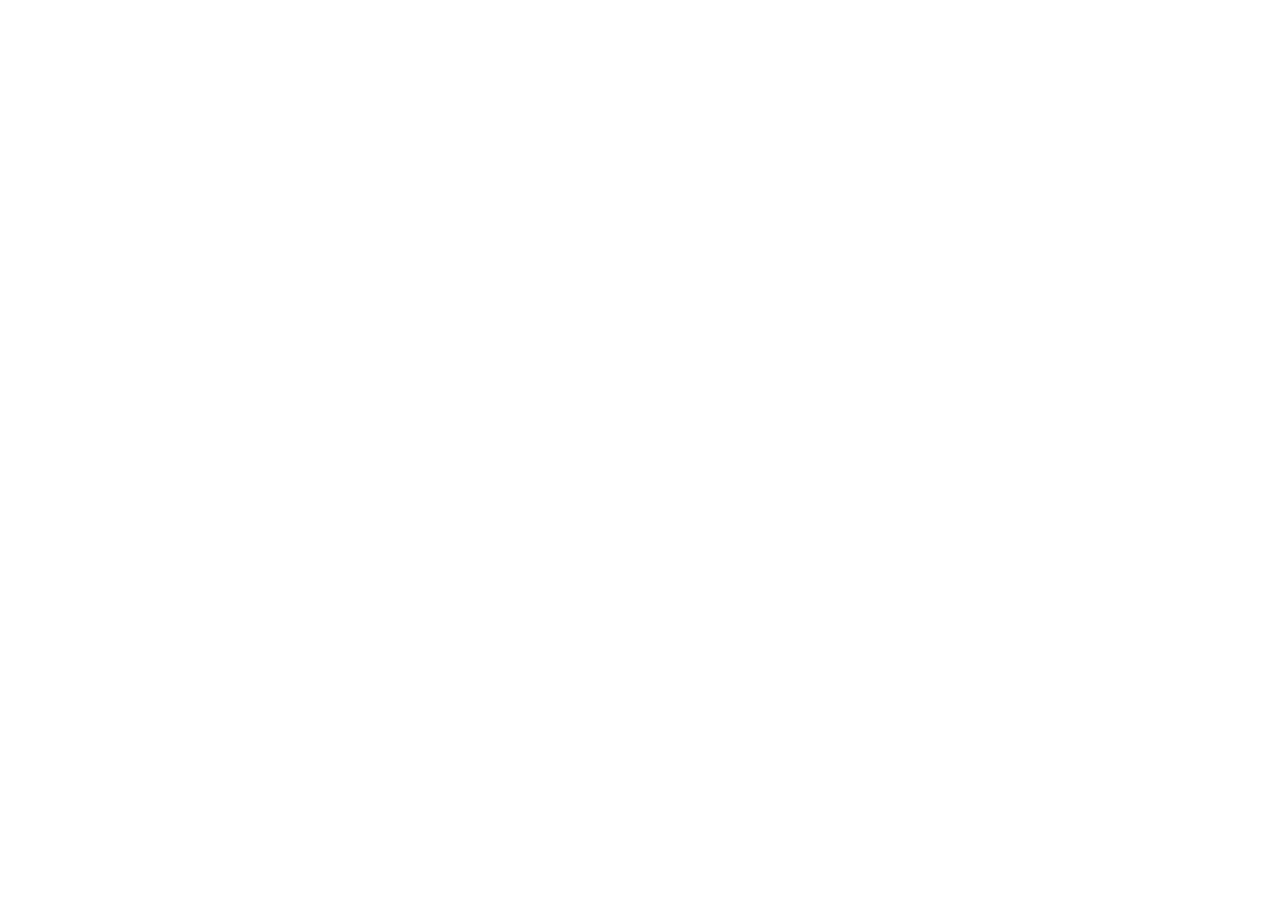
==== index.html @ 17188884 "Add files via upload" ====
<!DOCTYPE html>
<html>
<head>
    <meta charset='utf-8'>
    <meta http-equiv='X-UA-Compatible' content='IE=edge'>
    <title>Page Title</title>
    <meta name='viewport' content='width=device-width, initial-scale=1'>
    <link rel='stylesheet' type='text/css' media='screen' href='main.css'>
    <script src='main.js'></script>
</head>
<body>
    
</body>
</html>
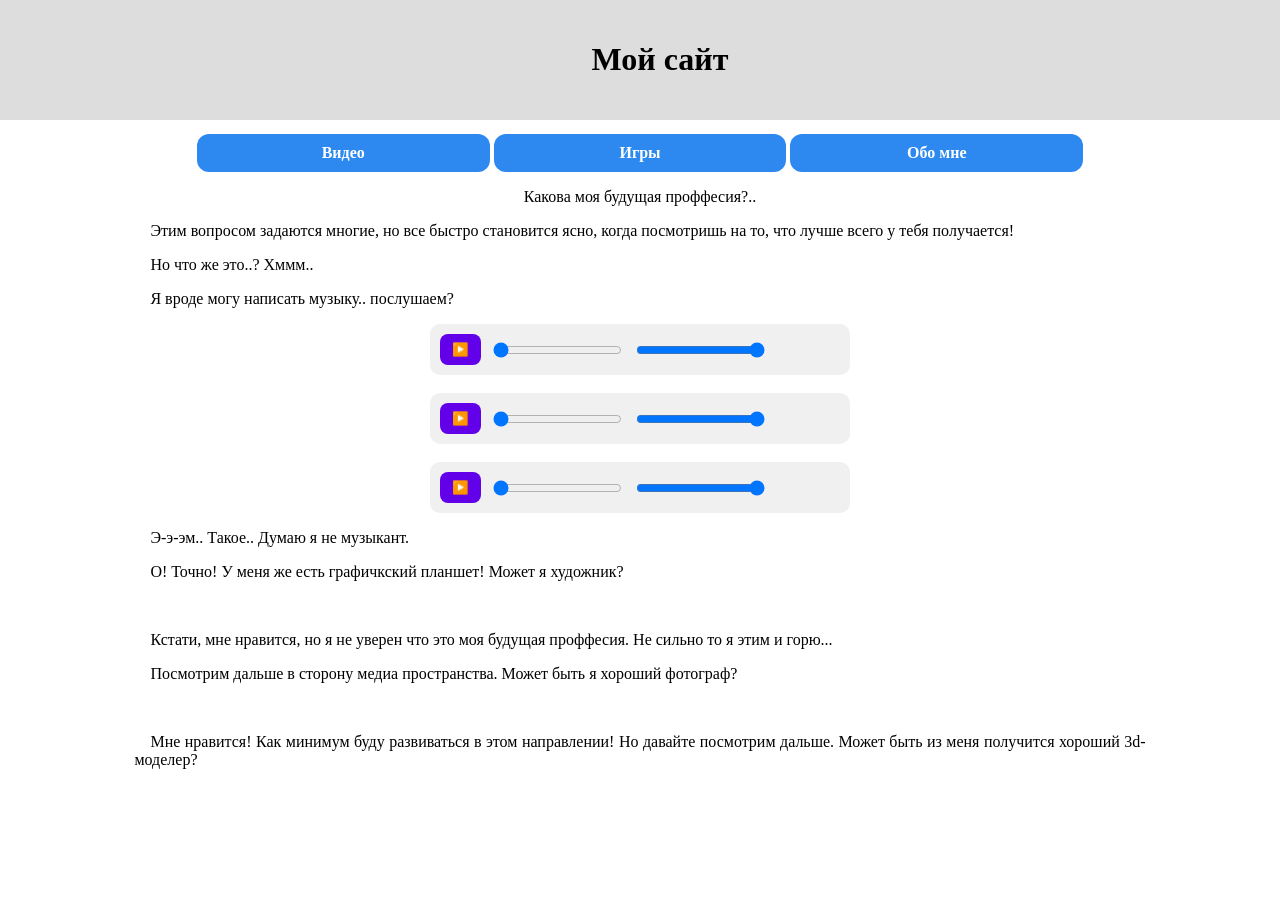
==== commit 7d3348d4: "Add files via upload" ====
--- a/index.html
+++ b/index.html
@@ -3,12 +3,143 @@
 <head>
     <meta charset='utf-8'>
     <meta http-equiv='X-UA-Compatible' content='IE=edge'>
-    <title>Page Title</title>
+    <title>Мой сайт :)</title>
     <meta name='viewport' content='width=device-width, initial-scale=1'>
     <link rel='stylesheet' type='text/css' media='screen' href='main.css'>
-    <script src='main.js'></script>
+    <script type="module" src="https://unpkg.com/@google/model-viewer/dist/model-viewer.min.js"></script>
 </head>
 <body>
+    <center>
+        <header class="header" onclick=main()>
+            <h1>Мой сайт</h1>
+        </header>
+        <br>
+        <br>
+        <br>
+        <br>
+        <br>
+        <br>
+        <br>
+
+        
+            <a href="video.html" class="nav-btn">Видео</a>
+            <a href="games/EvelGame/game.html" class="nav-btn">Игры</a>
+            <a href="about.html" class="nav-btn">Обо мне</a>
+            <div class="di">
+        <p>Какова моя будущая проффесия?..</p>
+        <p class="tj">&emsp;Этим вопросом задаются многие, но все быстро становится ясно, когда посмотришь на то, что лучше всего у тебя получается! </p>
+        <p class="tj">&emsp;Но что же это..? Хммм..</p>
+        <p class="tj">&emsp;Я вроде могу написать музыку.. послушаем?</p>
     
+
+        <div class="audio-player" data-src="mp3/mega.mp3">
+            <button class="playBtn">▶️</button>
+            <input type="range" class="seekBar" min="0" max="100" value="0">
+            <input type="range" class="volumeControl" min="0" max="1" step="0.01" value="1">
+        </div>
+        <br>
+        <div class="audio-player" data-src="mp3/spoonge.mp3">
+            <button class="playBtn">▶️</button>
+            <input type="range" class="seekBar" min="0" max="100" value="0">
+            <input type="range" class="volumeControl" min="0" max="1" step="0.01" value="1">
+        </div>
+        <br>
+        <div class="audio-player" data-src="mp3/king.mp3">
+            <button class="playBtn">▶️</button>
+            <input type="range" class="seekBar" min="0" max="100" value="0">
+            <input type="range" class="volumeControl" min="0" max="1" step="0.01" value="1">
+        </div>
+        <script src="player.js"></script>
+
+        <p class="tj">&emsp;Э-э-эм.. Такое.. Думаю я не музыкант.</p>
+        <p class="tj">&emsp;О! Точно! У меня же есть графичкский планшет! Может я художник?</p>
+
+
+        <!-- Мини-картинки -->
+        
+        <img src="img/fantasy.png" alt="" class="preview" width="40%" style="cursor:pointer;">
+        <img src="img/red.png" alt="" class="preview" width="40%" style="cursor:pointer;">
+        
+
+
+        <!-- Модальное окно -->
+        <div id="modal" style="display:none; position:fixed; top:0; left:0; width:100%; height:100%; 
+            background: rgba(0,0,0,0.8); justify-content:center; align-items:center; position:fixed;">
+            <span id="close" style="position:absolute; top:20px; right:40px; font-size:40px; color:white; cursor:pointer;">&times;</span>
+            <button id="prev" style="position:absolute; left:20px; top:50%; font-size:50px; color:white; background:none; border:none; cursor:pointer;">&#10094;</button>
+            <img id="modalImg" src="" style="max-width:90%; max-height:90%;">
+            <button id="next" style="position:absolute; right:20px; top:50%; font-size:50px; color:white; background:none; border:none; cursor:pointer;">&#10095;</button>
+        </div>
+
+
+        
+        
+
+        <p class="tj">&emsp;Кстати, мне нравится, но я не уверен что это моя будущая проффесия. Не сильно то я этим и горю...</p>
+        <p class="tj">&emsp;Посмотрим дальше в сторону медиа пространства. Может быть я хороший фотограф?</p>
+        
+
+        <img src="img/img1.JPG" alt="" class="preview" width="26.6%" style="cursor:pointer;">
+        <img src="img/img2.JPG" alt="" class="preview" width="26.6%" style="cursor:pointer;">
+        <img src="img/img3.JPG" alt="" class="preview" width="26.6%" style="cursor:pointer;">
+
+
+        <p class="tj">&emsp;Мне нравится! Как минимум буду развиваться в этом направлении! Но давайте посмотрим дальше. Может быть из меня получится хороший 3d-моделер?</p>
+
+
+        
+        <script>
+                    const previews = document.querySelectorAll('.preview');
+                    const modal = document.getElementById('modal');
+                    const modalImg = document.getElementById('modalImg');
+                    const close = document.getElementById('close');
+                    const next = document.getElementById('next');
+                    const prev = document.getElementById('prev');
+
+                    let currentIndex = 0;
+
+                    const updateModal = (index) => {
+                        modalImg.src = previews[index].src;
+                        currentIndex = index;
+                    };
+
+                    // Открытие модального окна
+                    previews.forEach((img, index) => {
+                        img.onclick = () => {
+                            modal.style.display = 'flex';
+                            updateModal(index);
+                        };
+                    });
+
+                    // Закрытие
+                    close.onclick = () => modal.style.display = 'none';
+                    modal.onclick = (e) => { if(e.target === modal) modal.style.display = 'none'; };
+
+                    // Навигация
+                    next.onclick = (e) => {
+                        e.stopPropagation();
+                        let newIndex = (currentIndex + 1) % previews.length;
+                        updateModal(newIndex);
+                    };
+
+                    prev.onclick = (e) => {
+                        e.stopPropagation();
+                        let newIndex = (currentIndex - 1 + previews.length) % previews.length;
+                        updateModal(newIndex);
+                    };
+        </script>
+    </div>
+
+        <model-viewer src="girl.glb" 
+              alt="3D модель девочки" 
+              auto-rotate 
+              camera-controls 
+              background-color="#ffffff"
+              style="width: 600px; height: 600px;">
+        </model-viewer>
+
+
+
+    </center>
 </body>
 </html>
--- a/main.css
+++ b/main.css
@@ -0,0 +1,58 @@
+.header {
+    position: fixed;
+    top: 0;
+    left: 0;
+    width: 100%;
+    background: #ddd;
+    padding: 20px;
+    text-align: center;
+
+}
+
+.nav-btn {
+    width: 20%;
+    display: inline-block;
+    padding: 10px 20px;
+    background: #2d89ef;
+    color: white;
+    text-decoration: none;
+    border-radius: 12px;
+    font-weight: 600;
+    transition: 0.2s;
+}
+
+.nav-btn:hover {
+    background: #1c65b8;
+}
+
+.tj {
+    text-align: justify;
+    text-justify: inter-word;
+}
+
+.audio-player {
+    display: flex;
+    align-items: center;
+    gap: 10px;
+    background: #f0f0f0;
+    padding: 10px;
+    border-radius: 10px;
+    width: 400px;
+}
+
+button {
+    border: none;
+    background: #6200ea;
+    color: rgb(255, 0, 0);
+    padding: 8px 12px;
+    border-radius: 8px;
+    cursor: pointer;
+}
+
+input[type="range"] {
+    cursor: poiter;
+}
+
+.di {
+    width: 80%;
+}
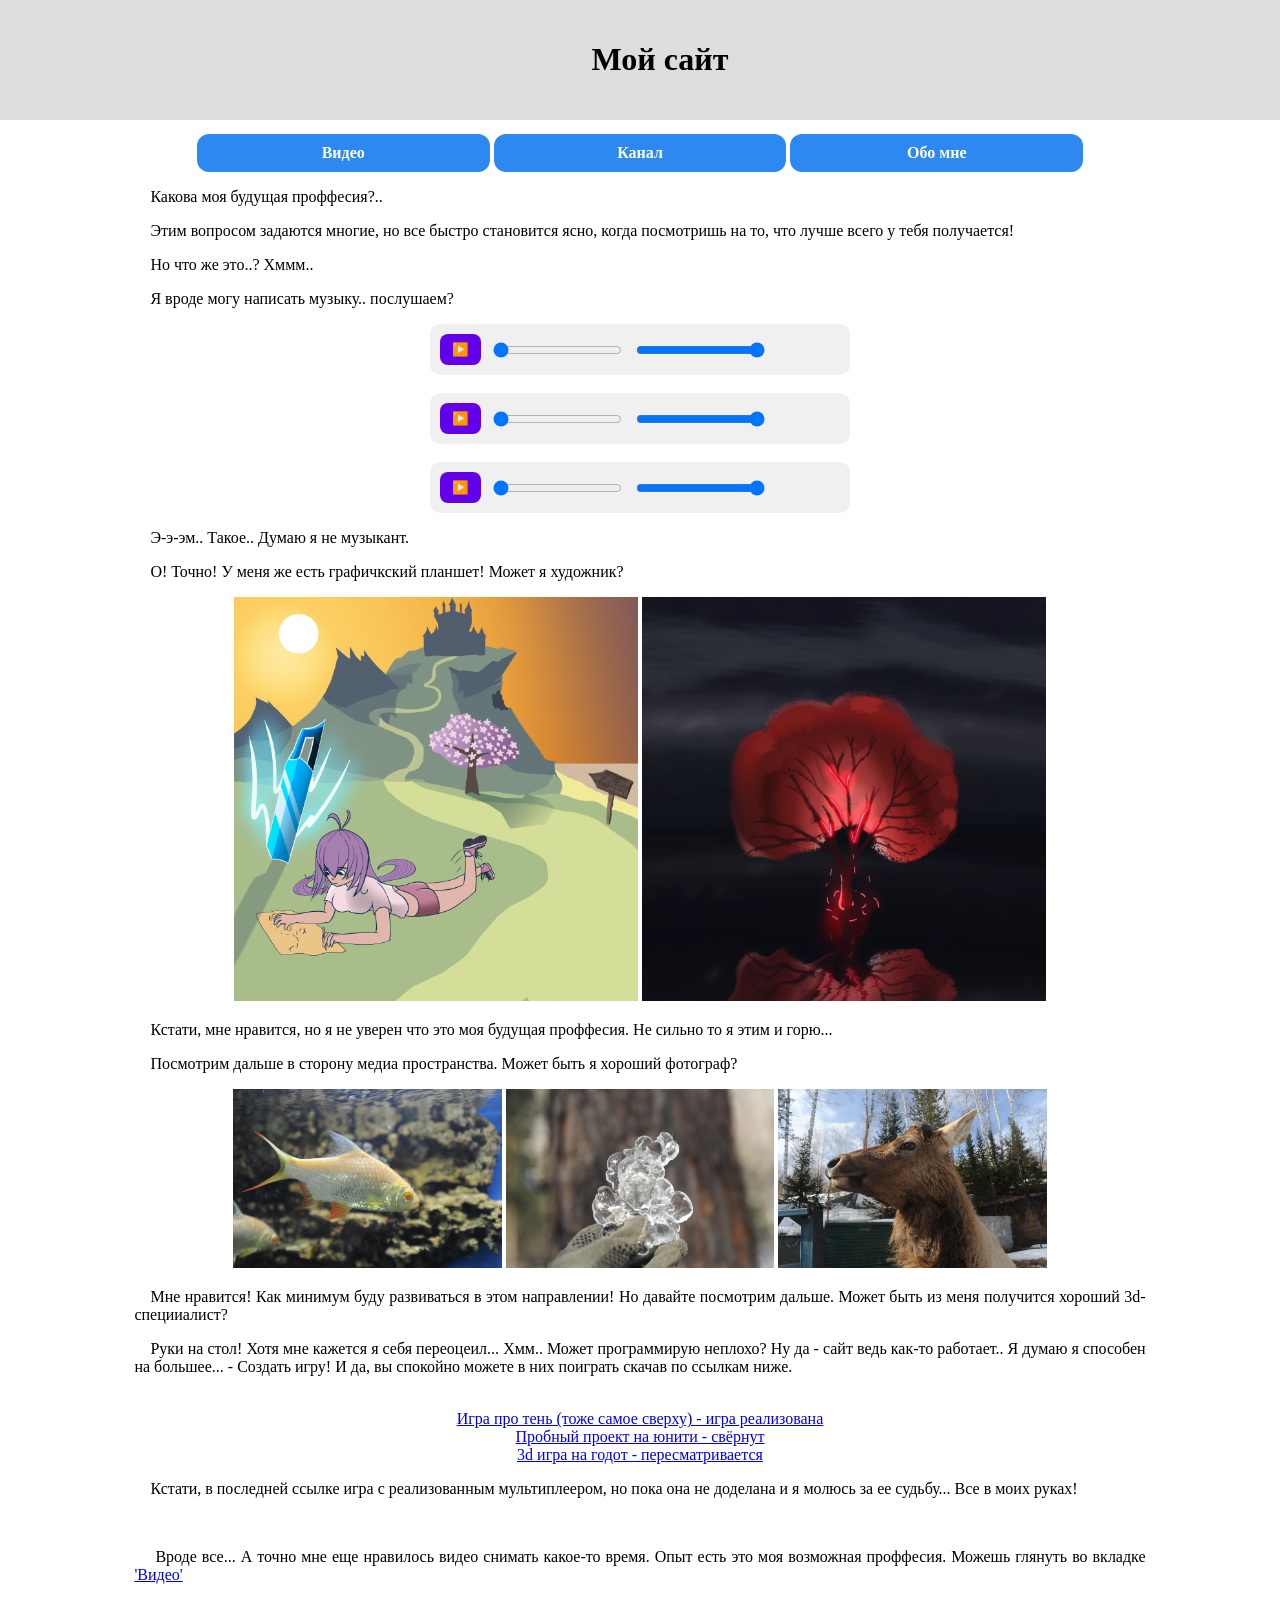
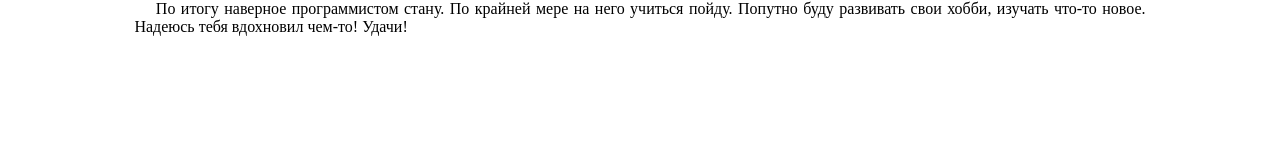
==== commit 932c9213: "Add files via upload" ====
--- a/index.html
+++ b/index.html
@@ -8,7 +8,7 @@
     <link rel='stylesheet' type='text/css' media='screen' href='main.css'>
     <script type="module" src="https://unpkg.com/@google/model-viewer/dist/model-viewer.min.js"></script>
 </head>
-<body>
+<body id="body">
     <center>
         <header class="header" onclick=main()>
             <h1>Мой сайт</h1>
@@ -23,28 +23,28 @@
 
         
             <a href="video.html" class="nav-btn">Видео</a>
-            <a href="games/EvelGame/game.html" class="nav-btn">Игры</a>
+            <a href="https://www.youtube.com/@vedicen" class="nav-btn playe">Канал</a>
             <a href="about.html" class="nav-btn">Обо мне</a>
             <div class="di">
-        <p>Какова моя будущая проффесия?..</p>
+        <p class="tj">&emsp;Какова моя будущая проффесия?..</p>
         <p class="tj">&emsp;Этим вопросом задаются многие, но все быстро становится ясно, когда посмотришь на то, что лучше всего у тебя получается! </p>
         <p class="tj">&emsp;Но что же это..? Хммм..</p>
         <p class="tj">&emsp;Я вроде могу написать музыку.. послушаем?</p>
     
 
-        <div class="audio-player" data-src="mp3/mega.mp3">
+        <div class="audio-player" data-src="mega.mp3">
             <button class="playBtn">▶️</button>
             <input type="range" class="seekBar" min="0" max="100" value="0">
             <input type="range" class="volumeControl" min="0" max="1" step="0.01" value="1">
         </div>
         <br>
-        <div class="audio-player" data-src="mp3/spoonge.mp3">
+        <div class="audio-player" data-src="spoonge.mp3">
             <button class="playBtn">▶️</button>
             <input type="range" class="seekBar" min="0" max="100" value="0">
             <input type="range" class="volumeControl" min="0" max="1" step="0.01" value="1">
         </div>
         <br>
-        <div class="audio-player" data-src="mp3/king.mp3">
+        <div class="audio-player" data-src="king.mp3">
             <button class="playBtn">▶️</button>
             <input type="range" class="seekBar" min="0" max="100" value="0">
             <input type="range" class="volumeControl" min="0" max="1" step="0.01" value="1">
@@ -57,8 +57,8 @@
 
         <!-- Мини-картинки -->
         
-        <img src="img/fantasy.png" alt="" class="preview" width="40%" style="cursor:pointer;">
-        <img src="img/red.png" alt="" class="preview" width="40%" style="cursor:pointer;">
+        <img src="fantasy.png" alt="" class="preview" width="40%" style="cursor:pointer;">
+        <img src="red.png" alt="" class="preview" width="40%" style="cursor:pointer;">
         
 
 
@@ -79,13 +79,14 @@
         <p class="tj">&emsp;Посмотрим дальше в сторону медиа пространства. Может быть я хороший фотограф?</p>
         
 
-        <img src="img/img1.JPG" alt="" class="preview" width="26.6%" style="cursor:pointer;">
-        <img src="img/img2.JPG" alt="" class="preview" width="26.6%" style="cursor:pointer;">
-        <img src="img/img3.JPG" alt="" class="preview" width="26.6%" style="cursor:pointer;">
+        <img src="img1.JPG" alt="" class="preview" width="26.6%" style="cursor:pointer;">
+        <img src="img2.JPG" alt="" class="preview" width="26.6%" style="cursor:pointer;">
+        <img src="img3.JPG" alt="" class="preview" width="26.6%" style="cursor:pointer;">
 
 
-        <p class="tj">&emsp;Мне нравится! Как минимум буду развиваться в этом направлении! Но давайте посмотрим дальше. Может быть из меня получится хороший 3d-моделер?</p>
+        <p class="tj">&emsp;Мне нравится! Как минимум буду развиваться в этом направлении! Но давайте посмотрим дальше. Может быть из меня получится хороший 3d-специиалист?</p>
 
+        
 
         
         <script>
@@ -128,9 +129,33 @@
                         updateModal(newIndex);
                     };
         </script>
-    </div>
 
-        <model-viewer src="girl.glb" 
+        <script>
+    // применить белый цвет ко всем элементам .tj
+        function applycolor(colo) {
+            const tex = document.getElementsByClassName('tj');
+            for (let i = 0; i < tex.length; i++) {
+                tex[i].style.color = colo;
+            }
+        }
+
+    // применяем сразу при загрузке и при скролле (если нужно)
+    
+        window.addEventListener('scroll', () => {
+        const body = document.getElementById('body');
+
+        
+
+        if (window.scrollY > 850 && window.scrollY < 1500) {
+            body.style.background = "#222";
+            applycolor('#ffffff');    // темный
+        } else {
+            body.style.background = "#ffffff";
+            applycolor('#000'); // светлый
+        }
+    });
+</script>
+    <model-viewer src="girl.glb" 
               alt="3D модель девочки" 
               auto-rotate 
               camera-controls 
@@ -138,6 +163,27 @@
               style="width: 600px; height: 600px;">
         </model-viewer>
 
+        <p class="tj">&emsp;Руки на стол! Хотя мне кажется я себя переоцеил... Хмм.. Может программирую неплохо? Ну да - сайт ведь как-то работает.. Я думаю я способен на большее... - Создать игру! И да, вы спокойно можете в них поиграть скачав по ссылкам ниже.</p><br>
+        <a href="https://drive.google.com/uc?export=download&id=1sazT2-PBdkwRcWx5OuMSrbCncX-kYbP9">Игра про тень (тоже самое сверху) - игра реализована</a><br>
+        <a href="https://drive.google.com/file/d/1hEAGV3FdBAtAb17lhju2xE9QKj0cuq-R/view?usp=sharing">Пробный проект на юнити - свёрнут</a><br>
+        <a href="https://drive.google.com/file/d/1PTR0lpN9qCt6ugcXc0KhtnSjPk9lfGGI/view?usp=sharing">3d игра на годот - пересматривается</a><br>
+        <p class="tj">&emsp;Кстати, в последней ссылке игра с реализованным мультиплеером, но пока она не доделана и я молюсь за ее судьбу... Все в моих руках!</p><br>
+        
+        <p class="tj">&emsp; Вроде все... А точно мне еще нравилось видео снимать какое-то время. Опыт есть это моя возможная проффесия. Можешь глянуть во вкладке <a href="video.html">'Видео'</a> </p>
+        <p class="tj">&emsp; По итогу наверное программистом стану. По крайней мере на него учиться пойду. Попутно буду развивать свои хобби, изучать что-то новое. Надеюсь тебя вдохновил чем-то! Удачи!</p>
+        
+        
+        
+        <br>
+        <br>
+        <br>
+        <br>
+        <br>
+
+    </div>
+
+        
+
 
 
     </center>
--- a/main.css
+++ b/main.css
@@ -26,6 +26,7 @@
 }
 
 .tj {
+    transition: 0.2s;
     text-align: justify;
     text-justify: inter-word;
 }
@@ -55,4 +56,8 @@
 
 .di {
     width: 80%;
+}
+
+body {
+    transition: background-color 0.3s linear;
 }
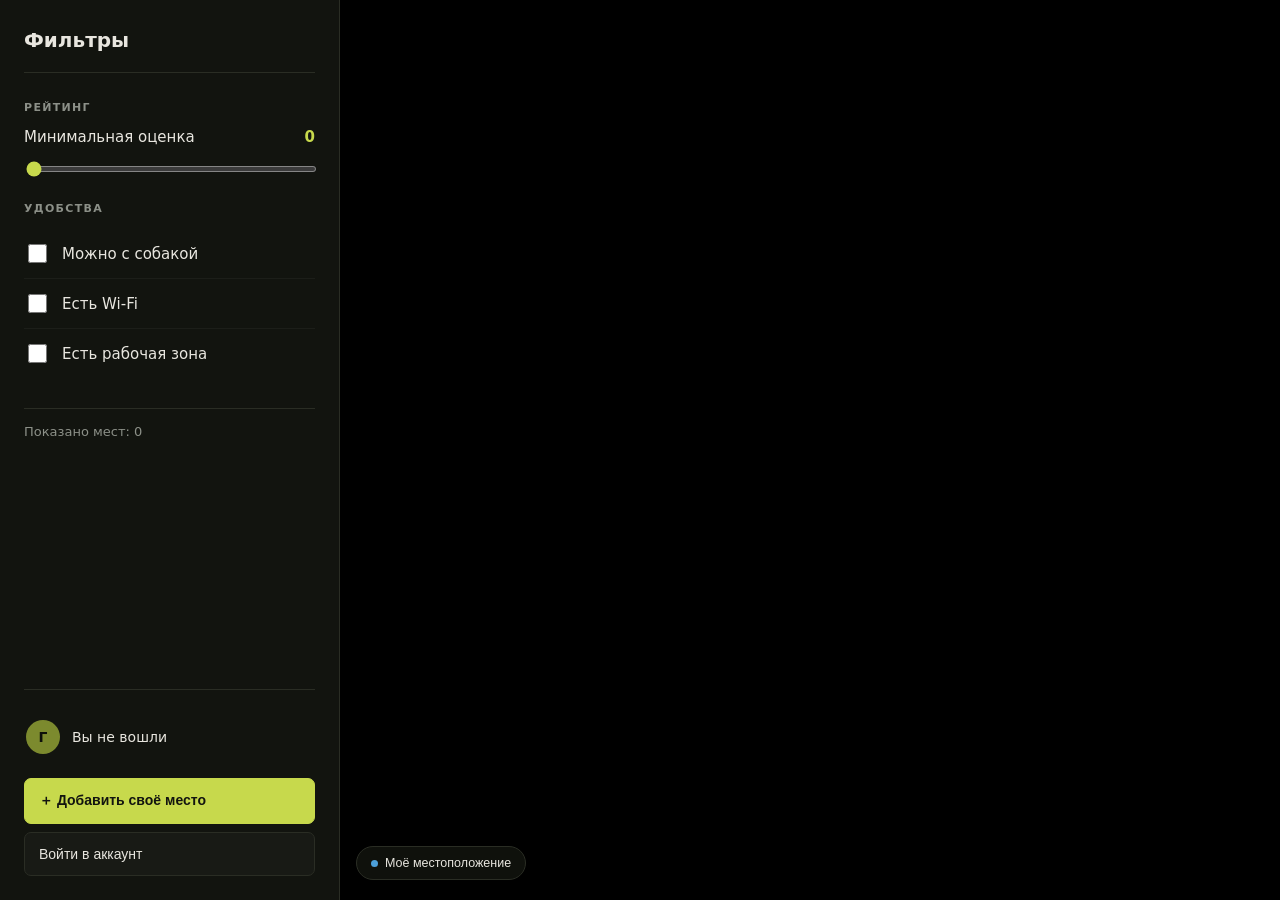
==== commit fa2735e5: "Update index.html" ====
--- a/index.html
+++ b/index.html
@@ -1,191 +1,1033 @@
 <!DOCTYPE html>
-<html>
+<html lang="ru">
 <head>
-    <meta charset='utf-8'>
-    <meta http-equiv='X-UA-Compatible' content='IE=edge'>
-    <title>Мой сайт :)</title>
-    <meta name='viewport' content='width=device-width, initial-scale=1'>
-    <link rel='stylesheet' type='text/css' media='screen' href='main.css'>
-    <script type="module" src="https://unpkg.com/@google/model-viewer/dist/model-viewer.min.js"></script>
+<meta charset="UTF-8">
+<meta name="viewport" content="width=device-width, initial-scale=1.0, maximum-scale=1.0, user-scalable=no">
+<title>Карта мест</title>
+<link rel="stylesheet" href="https://unpkg.com/leaflet@1.9.4/dist/leaflet.css" />
+<style>
+  :root{
+    --ink:#e8e6df;
+    --dim:#8c9088;
+    --panel:#12140f;
+    --panel-edge:#2a2d24;
+    --accent:#c7d94c;
+    --accent-dim:#7c8a2e;
+    --danger:#d9704c;
+    --blue:#4c9fd9;
+  }
+  *{box-sizing:border-box;}
+  html,body{
+    margin:0;padding:0;height:100%;width:100%;
+    font-family:'Segoe UI',ui-sans-serif,system-ui,sans-serif;
+    background:#000;
+    overflow:hidden;
+  }
+  #map{
+    position:absolute;top:0;left:0;right:0;bottom:0;
+    background:#000;
+  }
+  .leaflet-control-attribution{
+    background:rgba(0,0,0,0.55)!important;
+    color:var(--dim)!important;
+    font-size:10px!important;
+  }
+  .leaflet-control-attribution a{color:var(--dim)!important;}
+  .leaflet-control-zoom{
+    border:none!important;
+    margin:16px!important;
+    margin-left:356px!important;
+  }
+  .leaflet-control-zoom a{
+    background:rgba(18,20,15,0.85)!important;
+    color:var(--ink)!important;
+    border:1px solid var(--panel-edge)!important;
+    width:36px!important;height:36px!important;line-height:36px!important;
+    backdrop-filter: blur(4px);
+  }
+  .leaflet-control-zoom a:first-child{border-radius:4px 4px 0 0!important;}
+  .leaflet-control-zoom a:last-child{border-radius:0 0 4px 4px!important;}
+
+  .pin{
+    width:16px;height:16px;
+    border-radius:50%;
+    background:var(--accent);
+    box-shadow:0 0 0 4px rgba(199,217,76,0.22), 0 0 14px rgba(199,217,76,0.5);
+    border:2px solid #0d0f0a;
+    cursor:pointer;
+    transition:transform .15s ease;
+  }
+  .pin:hover{transform:scale(1.25);}
+  .pin.active{
+    background:var(--danger);
+    box-shadow:0 0 0 4px rgba(217,112,76,0.25), 0 0 16px rgba(217,112,76,0.6);
+  }
+  .me-dot{
+    width:14px;height:14px;border-radius:50%;
+    background:var(--blue);
+    border:2px solid #eef6ff;
+    box-shadow:0 0 0 6px rgba(76,159,217,0.25);
+  }
+
+  /* ---------- левая навигационная панель ---------- */
+  #filters{
+    position:absolute;
+    top:0;left:0;bottom:0;
+    z-index:900;
+    width:340px;
+    background:var(--panel);
+    border-right:1px solid var(--panel-edge);
+    color:var(--ink);
+    padding:28px 24px 24px;
+    font-size:16px;
+    overflow-y:auto;
+    display:flex;
+    flex-direction:column;
+  }
+
+  #filters h3{
+    display:block;
+    margin:0 0 28px;
+    padding:0 0 20px;
+    border-bottom:1px solid var(--panel-edge);
+    font-size:20px;
+    font-weight:700;
+    color:var(--ink);
+  }
+
+  .filter-section{
+    margin-bottom:26px;
+  }
+
+  .filter-section-title{
+    margin:0 0 14px;
+    color:var(--dim);
+    font-size:11px;
+    font-weight:700;
+    letter-spacing:.12em;
+    text-transform:uppercase;
+  }
+
+  .f-row{margin-bottom:22px;}
+  .f-row:last-child{margin-bottom:0;}
+
+  .f-label{
+    display:flex;
+    justify-content:space-between;
+    margin-bottom:11px;
+    color:var(--ink);
+    font-size:15px;
+  }
+
+  .f-label span.val{
+    color:var(--accent);
+    font-weight:700;
+  }
+
+  #rating-range{
+    width:100%;
+    height:6px;
+    accent-color:var(--accent);
+  }
+
+  .f-check{
+    display:flex;
+    align-items:center;
+    gap:12px;
+    padding:12px 0;
+    cursor:pointer;
+    user-select:none;
+    font-size:15px;
+    border-bottom:1px solid rgba(255,255,255,.045);
+  }
+
+  .f-check:last-child{border-bottom:none;}
+
+  .f-check input{
+    width:19px;
+    height:19px;
+    accent-color:var(--accent);
+    cursor:pointer;
+    flex-shrink:0;
+  }
+
+  #count-line{
+    margin-top:4px;
+    padding:15px 0;
+    border-top:1px solid var(--panel-edge);
+    color:var(--dim);
+    font-size:13px;
+  }
+
+  /* Кнопки действий находятся в том же сплошном левом меню */
+  .sidebar-actions{
+    margin-top:auto;
+    padding-top:20px;
+    border-top:1px solid var(--panel-edge);
+    display:flex;
+    flex-direction:column;
+    gap:8px;
+  }
+
+  .sidebar-action{
+    width:100%;
+    border:1px solid var(--panel-edge);
+    background:rgba(255,255,255,.025);
+    color:var(--ink);
+    padding:13px 14px;
+    border-radius:7px;
+    font-size:14px;
+    text-align:left;
+    cursor:pointer;
+    transition:.15s ease;
+  }
+
+  .sidebar-action:hover{
+    border-color:var(--accent);
+    color:var(--accent);
+    background:rgba(199,217,76,.06);
+  }
+
+  .sidebar-action.primary{
+    background:var(--accent);
+    border-color:var(--accent);
+    color:#12140f;
+    font-weight:700;
+  }
+
+  .sidebar-action.primary:hover{
+    background:#d6e662;
+    color:#12140f;
+  }
+
+  #sidebar-account{
+    display:flex;
+    align-items:center;
+    gap:12px;
+    padding:10px 2px 16px;
+  }
+
+  #sidebar-avatar{
+    width:34px;
+    height:34px;
+    border-radius:50%;
+    background:var(--accent-dim);
+    color:#0d0f0a;
+    display:flex;
+    align-items:center;
+    justify-content:center;
+    font-size:14px;
+    font-weight:700;
+    flex-shrink:0;
+  }
+
+  #sidebar-account-label{
+    font-size:14px;
+    color:var(--ink);
+    overflow:hidden;
+    text-overflow:ellipsis;
+    white-space:nowrap;
+  }
+
+  /* ---------- боковая панель: сплошная, во весь экран, крупнее ---------- */
+  #panel{
+    position:absolute;
+    top:0;right:0;
+    height:100%;
+    width:560px;
+    max-width:94vw;
+    background:var(--panel);
+    border-left:1px solid var(--panel-edge);
+    color:var(--ink);
+    transform:translateX(100%);
+    transition:transform .32s cubic-bezier(.2,.8,.2,1);
+    z-index:1000;
+    display:flex;
+    flex-direction:column;
+    overflow:hidden;
+  }
+  #panel.open{transform:translateX(0);}
+
+  #panel-close{
+    position:absolute;
+    top:18px;right:18px;
+    width:40px;height:40px;
+    border:1px solid var(--panel-edge);
+    background:rgba(0,0,0,0.35);
+    color:var(--ink);
+    border-radius:50%;
+    font-size:19px;
+    cursor:pointer;
+    z-index:3;
+    display:flex;align-items:center;justify-content:center;
+  }
+  #panel-close:hover{border-color:var(--accent);color:var(--accent);}
+
+  /* --- фейковый аккаунт-бар в шапке панели --- */
+  #account-bar{
+    position:absolute;
+    top:18px;left:18px;
+    z-index:3;
+    display:flex;
+    align-items:center;
+    gap:10px;
+    background:rgba(0,0,0,0.4);
+    border:1px solid var(--panel-edge);
+    border-radius:24px;
+    padding:6px 16px 6px 6px;
+    cursor:pointer;
+    backdrop-filter:blur(6px);
+  }
+  #account-avatar{
+    width:30px;height:30px;border-radius:50%;
+    background:var(--accent-dim);
+    color:#0d0f0a;
+    display:flex;align-items:center;justify-content:center;
+    font-size:13px;font-weight:700;
+    flex-shrink:0;
+  }
+  #account-label{
+    font-size:13.5px;
+    color:var(--ink);
+    white-space:nowrap;
+  }
+
+  #shot-wrap{
+    position:relative;
+    width:100%;
+    aspect-ratio:16/9;
+    background:#0a0b08;
+    flex-shrink:0;
+    overflow:hidden;
+  }
+  #shot-wrap img{
+    width:100%;height:100%;object-fit:cover;
+    display:block;
+  }
+  #shot-dots{
+    position:absolute;bottom:14px;left:50%;transform:translateX(-50%);
+    display:flex;gap:7px;
+  }
+  #shot-dots span{
+    width:7px;height:7px;border-radius:50%;
+    background:rgba(255,255,255,0.35);
+    cursor:pointer;
+  }
+  #shot-dots span.on{background:var(--accent);}
+
+  #panel-body{
+    padding:28px 34px 40px;
+    overflow-y:auto;
+    flex:1;
+  }
+  #place-name{
+    font-size:30px;
+    font-weight:700;
+    margin:0 0 4px;
+    letter-spacing:-0.01em;
+  }
+  #place-loc{
+    font-size:15px;
+    color:var(--dim);
+    margin:0 0 22px;
+  }
+  #rating-row{
+    display:flex;
+    align-items:baseline;
+    gap:10px;
+    margin-bottom:8px;
+  }
+  #rating-num{
+    font-size:40px;
+    font-weight:700;
+    color:var(--accent);
+  }
+  #rating-of{color:var(--dim);font-size:15px;}
+
+  /* --- фейковая пользовательская оценка --- */
+  #user-rate-block{
+    margin-bottom:22px;
+    padding-bottom:22px;
+    border-bottom:1px solid var(--panel-edge);
+  }
+  #user-rate-label{
+    font-size:13px;
+    color:var(--dim);
+    margin-bottom:8px;
+  }
+  #user-stars{
+    display:flex;
+    gap:6px;
+  }
+  .u-star{
+    font-size:26px;
+    line-height:1;
+    color:#3a3d33;
+    cursor:pointer;
+    transition:transform .12s ease, color .12s ease;
+    user-select:none;
+  }
+  .u-star:hover{transform:scale(1.15);}
+  .u-star.on{color:var(--accent);}
+  #user-rate-note{
+    margin-top:8px;
+    font-size:12px;
+    color:var(--dim);
+  }
+
+  .trait-list{list-style:none;margin:0;padding:0;}
+  .trait{
+    display:flex;
+    align-items:center;
+    gap:12px;
+    padding:13px 0;
+    border-bottom:1px solid rgba(255,255,255,0.05);
+    font-size:16px;
+    position:relative;
+  }
+  .trait:last-child{border-bottom:none;}
+  .trait-icon{
+    width:26px;height:26px;flex-shrink:0;
+    display:flex;align-items:center;justify-content:center;
+    color:var(--dim);
+  }
+  .trait.yes .trait-icon{color:var(--accent);}
+  .trait.no .trait-icon{color:#5c5f56;}
+  .trait-label{flex:1;display:flex;align-items:center;gap:6px;}
+  .trait-val{font-size:13.5px;color:var(--dim);}
+  .trait.yes .trait-val{color:var(--accent);}
+
+  .star-btn{
+    background:none;border:none;
+    color:var(--accent);
+    font-size:17px;
+    cursor:pointer;
+    padding:0 2px;
+    line-height:1;
+  }
+  .star-popup{
+    position:absolute;
+    left:0;
+    top:calc(100% + 4px);
+    background:#1c1f16;
+    border:1px solid var(--panel-edge);
+    color:var(--ink);
+    padding:8px 13px;
+    border-radius:8px;
+    font-size:13px;
+    white-space:nowrap;
+    z-index:5;
+    box-shadow:0 6px 18px rgba(0,0,0,0.4);
+  }
+
+  #desc{
+    margin-top:24px;
+    font-size:15.5px;
+    line-height:1.7;
+    color:#c3c6bc;
+  }
+
+  #locate-btn{
+    position:absolute;
+    bottom:20px;left:356px;
+    z-index:900;
+    background:rgba(18,20,15,0.85);
+    border:1px solid var(--panel-edge);
+    color:var(--ink);
+    padding:9px 14px;
+    border-radius:20px;
+    font-size:12.5px;
+    cursor:pointer;
+    display:flex;align-items:center;gap:7px;
+    backdrop-filter:blur(4px);
+  }
+  #locate-btn:hover{border-color:var(--accent);color:var(--accent);}
+  #locate-btn .dot{width:7px;height:7px;border-radius:50%;background:var(--blue);}
+
+  /* ---------- фейковая модалка входа/регистрации ---------- */
+  .modal-overlay{
+    position:fixed;
+    inset:0;
+    background:rgba(0,0,0,.55);
+    z-index:2000;
+    display:none;
+    align-items:center;
+    justify-content:center;
+  }
+
+  .modal-overlay.open{display:flex;}
+
+  .generic-modal{
+    position:relative;
+    width:390px;
+    max-width:88vw;
+    background:var(--panel);
+    border:1px solid var(--panel-edge);
+    border-radius:12px;
+    padding:28px;
+    color:var(--ink);
+    box-shadow:0 20px 60px rgba(0,0,0,.5);
+  }
+
+  .generic-modal h2{
+    margin:4px 0 8px;
+    font-size:24px;
+  }
+
+  .generic-modal p{
+    margin:0 0 20px;
+    color:var(--dim);
+    font-size:13px;
+    line-height:1.5;
+  }
+
+  .generic-modal-kicker{
+    color:var(--accent);
+    font-size:10px;
+    font-weight:700;
+    letter-spacing:.14em;
+  }
+
+  .generic-modal-close{
+    position:absolute;
+    top:13px;
+    right:15px;
+    background:none;
+    border:none;
+    color:var(--dim);
+    font-size:18px;
+    cursor:pointer;
+  }
+
+  .generic-modal-close:hover{color:var(--accent);}
+
+  #place-desc-input{
+    min-height:90px;
+    resize:vertical;
+    font-family:inherit;
+  }
+
+  #auth-overlay{
+    position:fixed;inset:0;
+    background:rgba(0,0,0,0.55);
+    z-index:2000;
+    display:none;
+    align-items:center;
+    justify-content:center;
+  }
+  #auth-overlay.open{display:flex;}
+  #auth-modal{
+    width:340px;
+    max-width:88vw;
+    background:var(--panel);
+    border:1px solid var(--panel-edge);
+    border-radius:14px;
+    padding:26px 26px 24px;
+    color:var(--ink);
+    box-shadow:0 20px 60px rgba(0,0,0,0.5);
+  }
+  #auth-tabs{
+    display:flex;
+    gap:6px;
+    margin-bottom:20px;
+    background:rgba(255,255,255,0.04);
+    border-radius:9px;
+    padding:4px;
+  }
+  .auth-tab{
+    flex:1;
+    text-align:center;
+    padding:8px 0;
+    font-size:13px;
+    border-radius:7px;
+    cursor:pointer;
+    color:var(--dim);
+  }
+  .auth-tab.active{
+    background:var(--accent);
+    color:#12140f;
+    font-weight:600;
+  }
+  .auth-field{
+    display:block;
+    width:100%;
+    margin-bottom:12px;
+    padding:11px 13px;
+    background:rgba(255,255,255,0.04);
+    border:1px solid var(--panel-edge);
+    border-radius:8px;
+    color:var(--ink);
+    font-size:14px;
+  }
+  .auth-field::placeholder{color:#6b6e64;}
+  #auth-name-row{display:none;}
+  #auth-submit{
+    width:100%;
+    padding:12px 0;
+    margin-top:6px;
+    border:none;
+    border-radius:8px;
+    background:var(--accent);
+    color:#12140f;
+    font-size:14.5px;
+    font-weight:700;
+    cursor:pointer;
+  }
+  #auth-submit:hover{background:#d6e662;}
+  #auth-close{
+    position:absolute;
+    top:14px;right:16px;
+    background:none;border:none;
+    color:var(--dim);
+    font-size:18px;
+    cursor:pointer;
+  }
+  #auth-modal{position:relative;}
+  #auth-hint{
+    margin-top:14px;
+    font-size:11.5px;
+    color:var(--dim);
+    text-align:center;
+  }
+
+  @media (max-width:700px){
+    #filters{
+      width:280px;
+      padding:22px 18px 18px;
+    }
+
+    .leaflet-control-zoom{
+      margin-left:296px!important;
+    }
+
+    #locate-btn{
+      left:296px;
+    }
+
+    #panel{width:100vw;max-width:100vw;}
+    #panel-body{padding:24px 20px 36px;}
+  }
+
+  @media (max-width:480px){
+    #filters{width:250px;}
+
+    .leaflet-control-zoom{
+      margin-left:266px!important;
+    }
+
+    #locate-btn{
+      left:266px;
+    }
+  }
+</style>
 </head>
-<body id="body">
-    <center>
-        <header class="header" onclick=main()>
-            <h1>Мой сайт</h1>
-        </header>
-        <br>
-        <br>
-        <br>
-        <br>
-        <br>
-        <br>
-        <br>
-
-        
-            <a href="video.html" class="nav-btn">Видео</a>
-            <a href="https://www.youtube.com/@vedicen" class="nav-btn playe">Канал</a>
-            <a href="about.html" class="nav-btn">Обо мне</a>
-            <div class="di">
-        <p class="tj">&emsp;Какова моя будущая проффесия?..</p>
-        <p class="tj">&emsp;Этим вопросом задаются многие, но все быстро становится ясно, когда посмотришь на то, что лучше всего у тебя получается! </p>
-        <p class="tj">&emsp;Но что же это..? Хммм..</p>
-        <p class="tj">&emsp;Я вроде могу написать музыку.. послушаем?</p>
-    
-
-        <div class="audio-player" data-src="mega.mp3">
-            <button class="playBtn">▶️</button>
-            <input type="range" class="seekBar" min="0" max="100" value="0">
-            <input type="range" class="volumeControl" min="0" max="1" step="0.01" value="1">
-        </div>
-        <br>
-        <div class="audio-player" data-src="spoonge.mp3">
-            <button class="playBtn">▶️</button>
-            <input type="range" class="seekBar" min="0" max="100" value="0">
-            <input type="range" class="volumeControl" min="0" max="1" step="0.01" value="1">
-        </div>
-        <br>
-        <div class="audio-player" data-src="king.mp3">
-            <button class="playBtn">▶️</button>
-            <input type="range" class="seekBar" min="0" max="100" value="0">
-            <input type="range" class="volumeControl" min="0" max="1" step="0.01" value="1">
-        </div>
-        <script src="player.js"></script>
-
-        <p class="tj">&emsp;Э-э-эм.. Такое.. Думаю я не музыкант.</p>
-        <p class="tj">&emsp;О! Точно! У меня же есть графичкский планшет! Может я художник?</p>
-
-
-        <!-- Мини-картинки -->
-        
-        <img src="fantasy.png" alt="" class="preview" width="40%" style="cursor:pointer;">
-        <img src="red.png" alt="" class="preview" width="40%" style="cursor:pointer;">
-        
-
-
-        <!-- Модальное окно -->
-        <div id="modal" style="display:none; position:fixed; top:0; left:0; width:100%; height:100%; 
-            background: rgba(0,0,0,0.8); justify-content:center; align-items:center; position:fixed;">
-            <span id="close" style="position:absolute; top:20px; right:40px; font-size:40px; color:white; cursor:pointer;">&times;</span>
-            <button id="prev" style="position:absolute; left:20px; top:50%; font-size:50px; color:white; background:none; border:none; cursor:pointer;">&#10094;</button>
-            <img id="modalImg" src="" style="max-width:90%; max-height:90%;">
-            <button id="next" style="position:absolute; right:20px; top:50%; font-size:50px; color:white; background:none; border:none; cursor:pointer;">&#10095;</button>
-        </div>
-
-
-        
-        
-
-        <p class="tj">&emsp;Кстати, мне нравится, но я не уверен что это моя будущая проффесия. Не сильно то я этим и горю...</p>
-        <p class="tj">&emsp;Посмотрим дальше в сторону медиа пространства. Может быть я хороший фотограф?</p>
-        
-
-        <img src="img1.JPG" alt="" class="preview" width="26.6%" style="cursor:pointer;">
-        <img src="img2.JPG" alt="" class="preview" width="26.6%" style="cursor:pointer;">
-        <img src="img3.JPG" alt="" class="preview" width="26.6%" style="cursor:pointer;">
-
-
-        <p class="tj">&emsp;Мне нравится! Как минимум буду развиваться в этом направлении! Но давайте посмотрим дальше. Может быть из меня получится хороший 3d-специиалист?</p>
-
-        
-
-        
-        <script>
-                    const previews = document.querySelectorAll('.preview');
-                    const modal = document.getElementById('modal');
-                    const modalImg = document.getElementById('modalImg');
-                    const close = document.getElementById('close');
-                    const next = document.getElementById('next');
-                    const prev = document.getElementById('prev');
-
-                    let currentIndex = 0;
-
-                    const updateModal = (index) => {
-                        modalImg.src = previews[index].src;
-                        currentIndex = index;
-                    };
-
-                    // Открытие модального окна
-                    previews.forEach((img, index) => {
-                        img.onclick = () => {
-                            modal.style.display = 'flex';
-                            updateModal(index);
-                        };
-                    });
-
-                    // Закрытие
-                    close.onclick = () => modal.style.display = 'none';
-                    modal.onclick = (e) => { if(e.target === modal) modal.style.display = 'none'; };
-
-                    // Навигация
-                    next.onclick = (e) => {
-                        e.stopPropagation();
-                        let newIndex = (currentIndex + 1) % previews.length;
-                        updateModal(newIndex);
-                    };
-
-                    prev.onclick = (e) => {
-                        e.stopPropagation();
-                        let newIndex = (currentIndex - 1 + previews.length) % previews.length;
-                        updateModal(newIndex);
-                    };
-        </script>
-
-        <script>
-    // применить белый цвет ко всем элементам .tj
-        function applycolor(colo) {
-            const tex = document.getElementsByClassName('tj');
-            for (let i = 0; i < tex.length; i++) {
-                tex[i].style.color = colo;
-            }
-        }
-
-    // применяем сразу при загрузке и при скролле (если нужно)
-    
-        window.addEventListener('scroll', () => {
-        const body = document.getElementById('body');
-
-        
-
-        if (window.scrollY > 850 && window.scrollY < 1500) {
-            body.style.background = "#222";
-            applycolor('#ffffff');    // темный
-        } else {
-            body.style.background = "#ffffff";
-            applycolor('#000'); // светлый
-        }
+<body>
+
+<div id="map"></div>
+
+<div id="filters">
+  <h3>Фильтры</h3>
+
+  <div class="filter-section">
+    <div class="filter-section-title">Рейтинг</div>
+    <div class="f-row">
+      <div class="f-label">
+        <span>Минимальная оценка</span>
+        <span class="val" id="rating-val">0</span>
+      </div>
+      <input type="range" id="rating-range" min="0" max="5" step="0.1" value="0">
+    </div>
+  </div>
+
+  <div class="filter-section">
+    <div class="filter-section-title">Удобства</div>
+    <div class="f-row">
+      <label class="f-check"><input type="checkbox" id="f-dog"> Можно с собакой</label>
+      <label class="f-check"><input type="checkbox" id="f-wifi"> Есть Wi-Fi</label>
+      <label class="f-check"><input type="checkbox" id="f-work"> Есть рабочая зона</label>
+    </div>
+  </div>
+
+  <div id="count-line">Показано мест: <span id="count-num">0</span></div>
+
+  <div class="sidebar-actions">
+    <div id="sidebar-account">
+      <div id="sidebar-avatar">Г</div>
+      <div id="sidebar-account-label">Вы не вошли</div>
+    </div>
+
+    <button class="sidebar-action primary" id="add-place-btn">＋ Добавить своё место</button>
+    <button class="sidebar-action" id="login-btn">Войти в аккаунт</button>
+  </div>
+</div>
+
+<button id="locate-btn"><span class="dot"></span> Моё местоположение</button>
+
+<div id="panel">
+  <button id="panel-close">✕</button>
+  <div id="shot-wrap">
+    <img id="shot-img" src="" alt="">
+    <div id="shot-dots"></div>
+  </div>
+  <div id="panel-body">
+    <h2 id="place-name">—</h2>
+    <p id="place-loc">—</p>
+    <div id="rating-row">
+      <span id="rating-num">—</span><span id="rating-of">/ 5</span>
+    </div>
+
+    <div id="user-rate-block">
+      <div id="user-rate-label">Ваша оценка</div>
+      <div id="user-stars">
+        <span class="u-star" data-v="1">★</span>
+        <span class="u-star" data-v="2">★</span>
+        <span class="u-star" data-v="3">★</span>
+        <span class="u-star" data-v="4">★</span>
+        <span class="u-star" data-v="5">★</span>
+      </div>
+      <div id="user-rate-note">оценка видна только вам</div>
+    </div>
+
+    <ul class="trait-list" id="trait-list"></ul>
+    <p id="desc"></p>
+  </div>
+</div>
+
+<div id="add-place-overlay" class="modal-overlay">
+  <div id="add-place-modal" class="generic-modal">
+    <button class="generic-modal-close" id="add-place-close">✕</button>
+    <div class="generic-modal-kicker">НОВОЕ МЕСТО</div>
+    <h2>Добавить своё место</h2>
+    <p>Демонстрационная форма. Место появится на карте только в рамках текущей сессии.</p>
+    <input class="auth-field" id="place-title-input" type="text" placeholder="Название места">
+    <input class="auth-field" id="place-country-input" type="text" placeholder="Город / страна">
+    <textarea class="auth-field" id="place-desc-input" placeholder="Короткое описание"></textarea>
+    <button id="add-place-submit" class="sidebar-action primary">Добавить на карту</button>
+  </div>
+</div>
+
+<div id="auth-overlay">
+  <div id="auth-modal">
+    <button id="auth-close">✕</button>
+    <div id="auth-tabs">
+      <div class="auth-tab active" data-tab="login">Вход</div>
+      <div class="auth-tab" data-tab="register">Регистрация</div>
+    </div>
+    <div id="auth-name-row">
+      <input class="auth-field" id="auth-name" type="text" placeholder="Имя">
+    </div>
+    <input class="auth-field" id="auth-email" type="email" placeholder="Email">
+    <input class="auth-field" id="auth-pass" type="password" placeholder="Пароль">
+    <button id="auth-submit">Войти</button>
+    <div id="auth-hint">это демонстрационная форма, данные никуда не отправляются</div>
+  </div>
+</div>
+
+<script src="https://unpkg.com/leaflet@1.9.4/dist/leaflet.js"></script>
+<script src="locations.js"></script>
+<script>
+const map = L.map('map', {
+  center: [20, 0],
+  zoom: 3,
+  minZoom: 2,
+  maxZoom: 18,
+  zoomControl: true,
+  worldCopyJump: true,
+  tap: true
+});
+
+L.tileLayer('https://server.arcgisonline.com/ArcGIS/rest/services/World_Imagery/MapServer/tile/{z}/{y}/{x}', {
+  attribution: 'Tiles © Esri',
+  maxZoom: 18
+}).addTo(map);
+// мультитач pinch-zoom работает из коробки на touch-устройствах
+
+let activeMarker = null;
+let activePlaceId = null;
+const markerObjs = {};
+const userRatings = {}; // id -> число звёзд, только визуально, в пределах сессии
+
+function makePinIcon(active){
+  return L.divIcon({
+    className: '',
+    html: `<div class="pin${active ? ' active' : ''}"></div>`,
+    iconSize: [16,16],
+    iconAnchor: [8,8]
+  });
+}
+
+LOCATIONS.forEach(place => {
+  const marker = L.marker([place.lat, place.lng], { icon: makePinIcon(false) }).addTo(map);
+  marker.on('click', () => openPlace(place, marker));
+  markerObjs[place.id] = { marker, place };
+});
+
+// ---------- фильтры ----------
+const ratingRange = document.getElementById('rating-range');
+const ratingVal = document.getElementById('rating-val');
+const fDog = document.getElementById('f-dog');
+const fWifi = document.getElementById('f-wifi');
+const fWork = document.getElementById('f-work');
+const countNum = document.getElementById('count-num');
+
+function applyFilters(){
+  const minRating = parseFloat(ratingRange.value);
+  ratingVal.textContent = minRating.toFixed(1);
+  const needDog = fDog.checked;
+  const needWifi = fWifi.checked;
+  const needWork = fWork.checked;
+
+  let shown = 0;
+  Object.values(markerObjs).forEach(({marker, place}) => {
+    const ok =
+      place.rating >= minRating &&
+      (!needDog || place.dogFriendly) &&
+      (!needWifi || place.wifi) &&
+      (!needWork || place.workspace);
+
+    if(ok){
+      if(!map.hasLayer(marker)) marker.addTo(map);
+      shown++;
+    } else {
+      if(map.hasLayer(marker)) map.removeLayer(marker);
+      if(activeMarker === marker) closePanel();
+    }
+  });
+  countNum.textContent = shown;
+}
+
+[ratingRange, fDog, fWifi, fWork].forEach(el => el.addEventListener('input', applyFilters));
+applyFilters();
+
+// ---------- боковая панель ----------
+const panel = document.getElementById('panel');
+const panelClose = document.getElementById('panel-close');
+const shotImg = document.getElementById('shot-img');
+const shotDots = document.getElementById('shot-dots');
+let currentShots = [];
+let currentShotIdx = 0;
+
+function renderShot(){
+  shotImg.src = currentShots[currentShotIdx];
+  [...shotDots.children].forEach((d,i) => d.classList.toggle('on', i===currentShotIdx));
+}
+
+const ICONS = {
+  dogYes: '<svg width="20" height="20" viewBox="0 0 24 24" fill="none" stroke="currentColor" stroke-width="2"><path d="M4 14c0-3 2-5 4-5s3 1 3 3-1 3-3 3H6"/><path d="M20 10c0 6-4 10-8 10s-6-3-6-6"/><circle cx="17" cy="7" r="2"/></svg>',
+  dogNo: '<svg width="20" height="20" viewBox="0 0 24 24" fill="none" stroke="currentColor" stroke-width="2"><circle cx="12" cy="12" r="9"/><path d="M6 6l12 12"/></svg>',
+  wifiYes: '<svg width="20" height="20" viewBox="0 0 24 24" fill="none" stroke="currentColor" stroke-width="2"><path d="M5 12.5a11 11 0 0 1 14 0"/><path d="M8.5 16a6 6 0 0 1 7 0"/><circle cx="12" cy="19.5" r="1"/></svg>',
+  wifiNo: '<svg width="20" height="20" viewBox="0 0 24 24" fill="none" stroke="currentColor" stroke-width="2"><path d="M5 12.5a11 11 0 0 1 14 0"/><path d="M8.5 16a6 6 0 0 1 7 0"/><circle cx="12" cy="19.5" r="1"/><path d="M3 3l18 18"/></svg>',
+  workYes: '<svg width="20" height="20" viewBox="0 0 24 24" fill="none" stroke="currentColor" stroke-width="2"><rect x="3" y="7" width="18" height="12" rx="1.5"/><path d="M8 7V5a2 2 0 0 1 2-2h4a2 2 0 0 1 2 2v2"/></svg>',
+  workNo: '<svg width="20" height="20" viewBox="0 0 24 24" fill="none" stroke="currentColor" stroke-width="2"><rect x="3" y="7" width="18" height="12" rx="1.5"/><path d="M8 7V5a2 2 0 0 1 2-2h4a2 2 0 0 1 2 2v2"/><path d="M3 3l18 18"/></svg>'
+};
+
+function traitRow(iconYes, iconNo, label, value, valText, withStar, outlet){
+  const star = withStar
+    ? `<button class="star-btn" data-outlet="${outlet}" title="Подробнее">★</button>`
+    : '';
+  return `<li class="trait ${value ? 'yes' : 'no'}">
+    <span class="trait-icon">${value ? iconYes : iconNo}</span>
+    <span class="trait-label">${label}${star}</span>
+    <span class="trait-val">${valText}</span>
+  </li>`;
+}
+
+// ---------- фейковая пользовательская оценка места ----------
+const userStars = [...document.querySelectorAll('.u-star')];
+const userRateNote = document.getElementById('user-rate-note');
+
+function renderUserStars(){
+  const val = userRatings[activePlaceId] || 0;
+  userStars.forEach(s => s.classList.toggle('on', parseInt(s.dataset.v) <= val));
+  userRateNote.textContent = val
+    ? `вы поставили ${val} из 5 — оценка видна только вам`
+    : 'оценка видна только вам';
+}
+
+userStars.forEach(s => {
+  s.addEventListener('click', () => {
+    if(activePlaceId === null) return;
+    userRatings[activePlaceId] = parseInt(s.dataset.v);
+    renderUserStars();
+  });
+  s.addEventListener('mouseenter', () => {
+    const v = parseInt(s.dataset.v);
+    userStars.forEach(x => x.classList.toggle('on', parseInt(x.dataset.v) <= v));
+  });
+});
+document.getElementById('user-stars').addEventListener('mouseleave', renderUserStars);
+
+function openPlace(place, marker){
+  if(activeMarker) activeMarker.setIcon(makePinIcon(false));
+  marker.setIcon(makePinIcon(true));
+  activeMarker = marker;
+  activePlaceId = place.id;
+
+  document.getElementById('place-name').textContent = place.name;
+  document.getElementById('place-loc').textContent = place.country;
+  document.getElementById('rating-num').textContent = place.rating.toFixed(1);
+  document.getElementById('desc').textContent = place.desc;
+  renderUserStars();
+
+  document.getElementById('trait-list').innerHTML =
+    traitRow(ICONS.dogYes, ICONS.dogNo, 'Можно с собакой', place.dogFriendly, place.dogFriendly ? 'да' : 'нет', false) +
+    traitRow(ICONS.wifiYes, ICONS.wifiNo, 'Wi-Fi', place.wifi, place.wifi ? 'есть' : 'нет', false) +
+    traitRow(ICONS.workYes, ICONS.workNo, 'Рабочая зона', place.workspace, place.workspace ? 'есть' : 'нет', true, place.outlet);
+
+  const starBtn = document.querySelector('#trait-list .star-btn');
+  if(starBtn){
+    starBtn.addEventListener('click', (e) => {
+      e.stopPropagation();
+      const existing = document.querySelector('.star-popup');
+      if(existing){ existing.remove(); return; }
+      const outlet = starBtn.dataset.outlet === 'true';
+      const pop = document.createElement('div');
+      pop.className = 'star-popup';
+      pop.textContent = outlet ? 'присутствует розетка' : 'розетки нет';
+      starBtn.closest('.trait').appendChild(pop);
+      setTimeout(() => {
+        document.addEventListener('click', function onDoc(ev){
+          if(!pop.contains(ev.target) && ev.target !== starBtn){
+            pop.remove();
+            document.removeEventListener('click', onDoc);
+          }
+        });
+      }, 0);
     });
+  }
+
+  currentShots = place.shots;
+  currentShotIdx = 0;
+  shotDots.innerHTML = currentShots.map(() => `<span></span>`).join('');
+  [...shotDots.children].forEach((d,i) => d.addEventListener('click', () => { currentShotIdx = i; renderShot(); }));
+  renderShot();
+
+  panel.classList.add('open');
+  map.panTo([place.lat, place.lng], { animate: true });
+}
+
+function closePanel(){
+  panel.classList.remove('open');
+  if(activeMarker){ activeMarker.setIcon(makePinIcon(false)); activeMarker = null; }
+  activePlaceId = null;
+}
+panelClose.addEventListener('click', closePanel);
+
+// ---------- фейковая регистрация / вход ----------
+const authOverlay = document.getElementById('auth-overlay');
+const accountBar = document.getElementById('sidebar-account');
+const accountAvatar = document.getElementById('sidebar-avatar');
+const accountLabel = document.getElementById('sidebar-account-label');
+const loginBtn = document.getElementById('login-btn');
+const addPlaceBtn = document.getElementById('add-place-btn');
+const authTabs = [...document.querySelectorAll('.auth-tab')];
+const authNameRow = document.getElementById('auth-name-row');
+const authSubmit = document.getElementById('auth-submit');
+const authEmail = document.getElementById('auth-email');
+const authName = document.getElementById('auth-name');
+let authMode = 'login';
+let loggedIn = false;
+
+function openAuth(){
+  if(loggedIn) return;
+  authOverlay.classList.add('open');
+}
+
+accountBar.addEventListener('click', openAuth);
+loginBtn.addEventListener('click', openAuth);
+const addPlaceOverlay = document.getElementById('add-place-overlay');
+const addPlaceClose = document.getElementById('add-place-close');
+const addPlaceSubmit = document.getElementById('add-place-submit');
+
+addPlaceBtn.addEventListener('click', () => {
+  addPlaceOverlay.classList.add('open');
+});
+
+addPlaceClose.addEventListener('click', () => addPlaceOverlay.classList.remove('open'));
+addPlaceOverlay.addEventListener('click', (e) => {
+  if(e.target === addPlaceOverlay) addPlaceOverlay.classList.remove('open');
+});
+
+addPlaceSubmit.addEventListener('click', () => {
+  const title = document.getElementById('place-title-input').value.trim() || 'Моё новое место';
+  const country = document.getElementById('place-country-input').value.trim() || 'Добавлено пользователем';
+  const desc = document.getElementById('place-desc-input').value.trim() || 'Пользовательское место.';
+
+  // Мнимое добавление: ставим точку в текущем центре карты.
+  const center = map.getCenter();
+  const id = 'user-' + Date.now();
+
+  const place = {
+    id,
+    name: title,
+    country,
+    lat: center.lat,
+    lng: center.lng,
+    rating: 0,
+    dogFriendly: false,
+    wifi: false,
+    workspace: false,
+    outlet: false,
+    desc,
+    shots: ['https://images.unsplash.com/photo-1500534623283-312aade485b7?auto=format&fit=crop&w=1200&q=80']
+  };
+
+  const marker = L.marker([place.lat, place.lng], { icon: makePinIcon(false) }).addTo(map);
+  marker.on('click', () => openPlace(place, marker));
+  markerObjs[place.id] = { marker, place };
+
+  applyFilters();
+  addPlaceOverlay.classList.remove('open');
+  document.getElementById('place-title-input').value = '';
+  document.getElementById('place-country-input').value = '';
+  document.getElementById('place-desc-input').value = '';
+
+  openPlace(place, marker);
+});
+
+document.getElementById('auth-close').addEventListener('click', () => authOverlay.classList.remove('open'));
+authOverlay.addEventListener('click', (e) => { if(e.target === authOverlay) authOverlay.classList.remove('open'); });
+
+authTabs.forEach(tab => {
+  tab.addEventListener('click', () => {
+    authTabs.forEach(t => t.classList.remove('active'));
+    tab.classList.add('active');
+    authMode = tab.dataset.tab;
+    const isRegister = authMode === 'register';
+    authNameRow.style.display = isRegister ? 'block' : 'none';
+    authSubmit.textContent = isRegister ? 'Зарегистрироваться' : 'Войти';
+  });
+});
+
+authSubmit.addEventListener('click', () => {
+  const emailVal = authEmail.value.trim();
+  const nameVal = authName.value.trim();
+  const displayName = (authMode === 'register' && nameVal) ? nameVal : (emailVal.split('@')[0] || 'Гость');
+  accountLabel.textContent = displayName;
+  accountAvatar.textContent = displayName.charAt(0).toUpperCase() || 'Г';
+  loggedIn = true;
+  authOverlay.classList.remove('open');
+});
+
+// ---------- геолокация при входе ----------
+let meMarker = null;
+
+function goToMe(){
+  if(!navigator.geolocation) return;
+  navigator.geolocation.getCurrentPosition(pos => {
+    const { latitude, longitude } = pos.coords;
+    if(meMarker) map.removeLayer(meMarker);
+    meMarker = L.marker([latitude, longitude], {
+      icon: L.divIcon({ className:'', html:'<div class="me-dot"></div>', iconSize:[14,14], iconAnchor:[7,7] })
+    }).addTo(map);
+    map.setView([latitude, longitude], 12, { animate: true });
+  }, () => {
+    // отказано в доступе — остаёмся на виде всего мира
+  }, { enableHighAccuracy: true, timeout: 8000 });
+}
+
+document.getElementById('locate-btn').addEventListener('click', goToMe);
+window.addEventListener('load', goToMe);
 </script>
-    <model-viewer src="girl.glb" 
-              alt="3D модель девочки" 
-              auto-rotate 
-              camera-controls 
-              background-color="#ffffff"
-              style="width: 600px; height: 600px;">
-        </model-viewer>
-
-        <p class="tj">&emsp;Руки на стол! Хотя мне кажется я себя переоцеил... Хмм.. Может программирую неплохо? Ну да - сайт ведь как-то работает.. Я думаю я способен на большее... - Создать игру! И да, вы спокойно можете в них поиграть скачав по ссылкам ниже.</p><br>
-        <a href="https://drive.google.com/uc?export=download&id=1sazT2-PBdkwRcWx5OuMSrbCncX-kYbP9">Игра про тень (тоже самое сверху) - игра реализована</a><br>
-        <a href="https://drive.google.com/file/d/1hEAGV3FdBAtAb17lhju2xE9QKj0cuq-R/view?usp=sharing">Пробный проект на юнити - свёрнут</a><br>
-        <a href="https://drive.google.com/file/d/1PTR0lpN9qCt6ugcXc0KhtnSjPk9lfGGI/view?usp=sharing">3d игра на годот - пересматривается</a><br>
-        <p class="tj">&emsp;Кстати, в последней ссылке игра с реализованным мультиплеером, но пока она не доделана и я молюсь за ее судьбу... Все в моих руках!</p><br>
-        
-        <p class="tj">&emsp; Вроде все... А точно мне еще нравилось видео снимать какое-то время. Опыт есть это моя возможная проффесия. Можешь глянуть во вкладке <a href="video.html">'Видео'</a> </p>
-        <p class="tj">&emsp; По итогу наверное программистом стану. По крайней мере на него учиться пойду. Попутно буду развивать свои хобби, изучать что-то новое. Надеюсь тебя вдохновил чем-то! Удачи!</p>
-        
-        
-        
-        <br>
-        <br>
-        <br>
-        <br>
-        <br>
-
-    </div>
-
-        
-
-
-
-    </center>
 </body>
-</html>+</html>
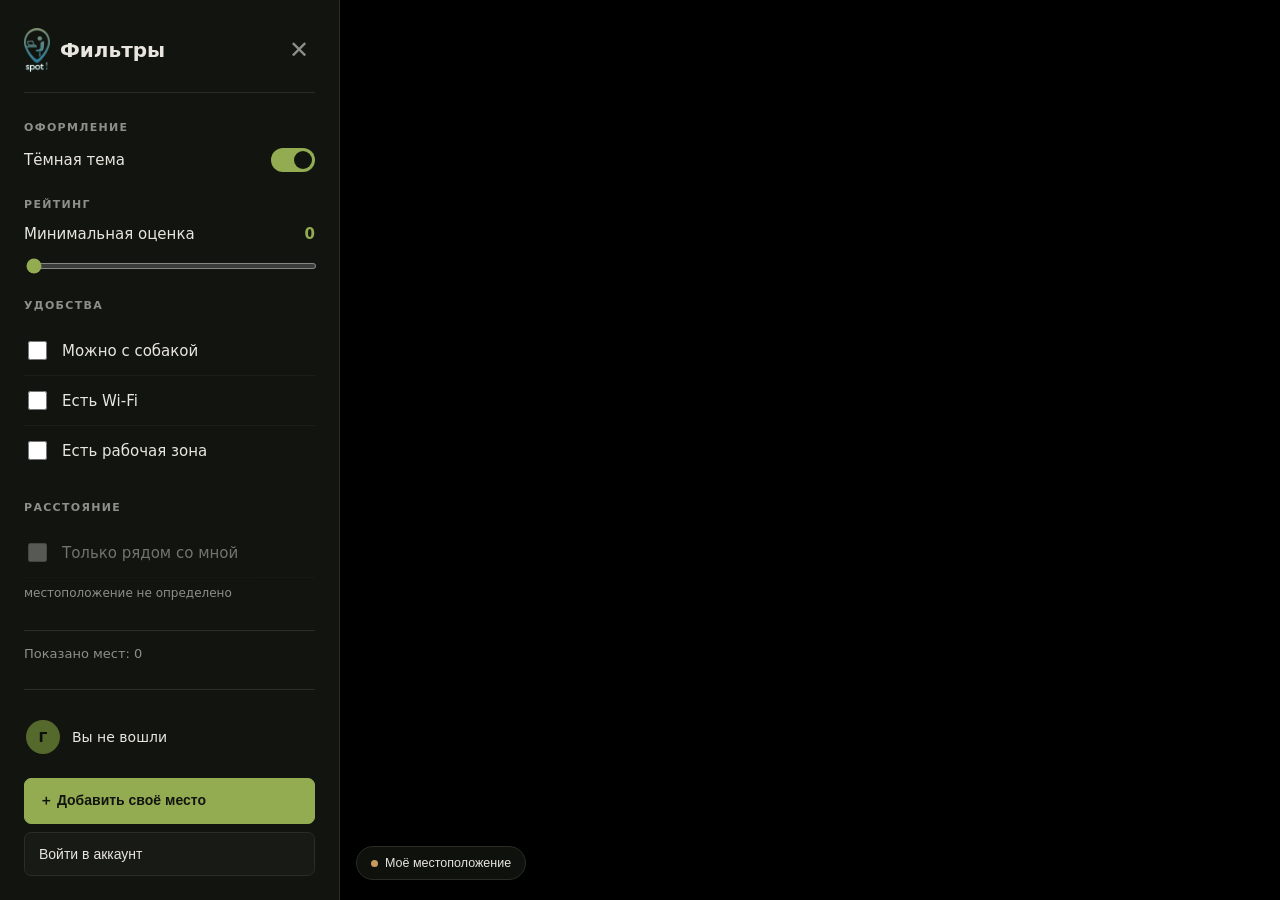
==== commit 44c52097: "Update print statement from 'Hello' to 'Goodbye'" ====
--- a/index.html
+++ b/index.html
@@ -11,24 +11,46 @@
     --dim:#8c9088;
     --panel:#12140f;
     --panel-edge:#2a2d24;
-    --accent:#c7d94c;
-    --accent-dim:#7c8a2e;
-    --danger:#d9704c;
-    --blue:#4c9fd9;
+    --accent:#93ac52;
+    --accent-dim:#56692c;
+    --danger:#b9793e;
+    --blue:#c79a5d;
+    --bg:#000;
+    --overlay-dark: rgba(18,20,15,0.85);
+    --overlay-field: rgba(255,255,255,0.04);
+    --overlay-field-soft: rgba(255,255,255,0.025);
+    --attribution-bg: rgba(0,0,0,0.55);
+    --shot-bg:#0a0b08;
+  }
+  /* ---------- светлая тема ---------- */
+  body.theme-light{
+    --ink:#23261b;
+    --dim:#6f7364;
+    --panel:#f4f3ec;
+    --panel-edge:#dcdbcd;
+    --accent:#5e7530;
+    --accent-dim:#a9c46a;
+    --bg:#e9ebe1;
+    --overlay-dark: rgba(244,243,236,0.85);
+    --overlay-field: rgba(0,0,0,0.035);
+    --overlay-field-soft: rgba(0,0,0,0.02);
+    --attribution-bg: rgba(255,255,255,0.6);
+    --shot-bg:#dcdbcd;
   }
   *{box-sizing:border-box;}
   html,body{
     margin:0;padding:0;height:100%;width:100%;
     font-family:'Segoe UI',ui-sans-serif,system-ui,sans-serif;
-    background:#000;
+    background:var(--bg);
     overflow:hidden;
+    transition: background-color .25s ease;
   }
   #map{
     position:absolute;top:0;left:0;right:0;bottom:0;
-    background:#000;
+    background:var(--bg);
   }
   .leaflet-control-attribution{
-    background:rgba(0,0,0,0.55)!important;
+    background:var(--attribution-bg)!important;
     color:var(--dim)!important;
     font-size:10px!important;
   }
@@ -37,9 +59,10 @@
     border:none!important;
     margin:16px!important;
     margin-left:356px!important;
+    transition: margin-left 0.3s ease;
   }
   .leaflet-control-zoom a{
-    background:rgba(18,20,15,0.85)!important;
+    background:var(--overlay-dark)!important;
     color:var(--ink)!important;
     border:1px solid var(--panel-edge)!important;
     width:36px!important;height:36px!important;line-height:36px!important;
@@ -52,7 +75,7 @@
     width:16px;height:16px;
     border-radius:50%;
     background:var(--accent);
-    box-shadow:0 0 0 4px rgba(199,217,76,0.22), 0 0 14px rgba(199,217,76,0.5);
+    box-shadow:0 0 0 4px rgba(147,172,82,0.22), 0 0 14px rgba(147,172,82,0.5);
     border:2px solid #0d0f0a;
     cursor:pointer;
     transition:transform .15s ease;
@@ -69,7 +92,7 @@
     box-shadow:0 0 0 6px rgba(76,159,217,0.25);
   }
 
-  /* ---------- левая навигационная панель ---------- */
+  /* ---------- левая панель фильтров ---------- */
   #filters{
     position:absolute;
     top:0;left:0;bottom:0;
@@ -83,22 +106,56 @@
     overflow-y:auto;
     display:flex;
     flex-direction:column;
+    transform: translateX(0);
+    transition: transform 0.3s ease;
+  }
+  /* скрытое состояние – уезжает влево */
+  #filters.hidden {
+    transform: translateX(-100%);
   }
 
   #filters h3{
-    display:block;
     margin:0 0 28px;
     padding:0 0 20px;
     border-bottom:1px solid var(--panel-edge);
     font-size:20px;
     font-weight:700;
     color:var(--ink);
+    display:flex;
+    justify-content:space-between;
+    align-items:center;
+  }
+  .filters-title{
+    display:flex;
+    align-items:center;
+    gap:10px;
+    min-width:0;
+  }
+  #site-logo{
+    width:26px;
+    height:auto;
+    display:block;
+    flex-shrink:0;
+    object-fit:contain;
+  }
+  /* кнопка-крестик внутри панели – только для закрытия */
+  #filters-close {
+    background: none;
+    border: none;
+    color: var(--dim);
+    font-size: 24px;
+    line-height: 1;
+    cursor: pointer;
+    padding: 0 6px;
+    transition: color 0.2s;
+  }
+  #filters-close:hover {
+    color: var(--accent);
   }
 
   .filter-section{
     margin-bottom:26px;
   }
-
   .filter-section-title{
     margin:0 0 14px;
     color:var(--dim);
@@ -107,10 +164,8 @@
     letter-spacing:.12em;
     text-transform:uppercase;
   }
-
   .f-row{margin-bottom:22px;}
   .f-row:last-child{margin-bottom:0;}
-
   .f-label{
     display:flex;
     justify-content:space-between;
@@ -118,18 +173,15 @@
     color:var(--ink);
     font-size:15px;
   }
-
   .f-label span.val{
     color:var(--accent);
     font-weight:700;
   }
-
   #rating-range{
     width:100%;
     height:6px;
     accent-color:var(--accent);
   }
-
   .f-check{
     display:flex;
     align-items:center;
@@ -140,9 +192,7 @@
     font-size:15px;
     border-bottom:1px solid rgba(255,255,255,.045);
   }
-
   .f-check:last-child{border-bottom:none;}
-
   .f-check input{
     width:19px;
     height:19px;
@@ -150,7 +200,64 @@
     cursor:pointer;
     flex-shrink:0;
   }
-
+  .f-check:has(input:disabled){
+    opacity:.45;
+    cursor:not-allowed;
+  }
+  .f-check:has(input:disabled) input{cursor:not-allowed;}
+  input[type="range"]:disabled{
+    opacity:.4;
+    cursor:not-allowed;
+  }
+  .f-hint{
+    margin-top:8px;
+    font-size:12px;
+    color:var(--dim);
+  }
+
+  /* ---------- переключатель тёмная/светлая тема ---------- */
+  .f-switch-row{
+    display:flex;
+    justify-content:space-between;
+    align-items:center;
+    font-size:15px;
+    color:var(--ink);
+    cursor:pointer;
+  }
+  .switch{
+    position:relative;
+    display:inline-block;
+    width:44px;
+    height:24px;
+    flex-shrink:0;
+  }
+  .switch input{
+    opacity:0;
+    width:0;
+    height:0;
+  }
+  .switch-slider{
+    position:absolute;
+    inset:0;
+    background-color:#3a3d33;
+    transition:.2s;
+    border-radius:24px;
+    cursor:pointer;
+  }
+  .switch-slider:before{
+    position:absolute;
+    content:"";
+    height:18px;width:18px;
+    left:3px;bottom:3px;
+    background-color:#e8e6df;
+    transition:.2s;
+    border-radius:50%;
+  }
+  .switch input:checked + .switch-slider{background-color:var(--accent);}
+  .switch input:checked + .switch-slider:before{
+    transform:translateX(20px);
+    background-color:#12140f;
+  }
   #count-line{
     margin-top:4px;
     padding:15px 0;
@@ -158,8 +265,6 @@
     color:var(--dim);
     font-size:13px;
   }
-
-  /* Кнопки действий находятся в том же сплошном левом меню */
   .sidebar-actions{
     margin-top:auto;
     padding-top:20px;
@@ -168,11 +273,10 @@
     flex-direction:column;
     gap:8px;
   }
-
   .sidebar-action{
     width:100%;
     border:1px solid var(--panel-edge);
-    background:rgba(255,255,255,.025);
+    background:var(--overlay-field-soft);
     color:var(--ink);
     padding:13px 14px;
     border-radius:7px;
@@ -181,32 +285,27 @@
     cursor:pointer;
     transition:.15s ease;
   }
-
   .sidebar-action:hover{
     border-color:var(--accent);
     color:var(--accent);
-    background:rgba(199,217,76,.06);
-  }
-
+    background:rgba(147,172,82,.06);
+  }
   .sidebar-action.primary{
     background:var(--accent);
     border-color:var(--accent);
     color:#12140f;
     font-weight:700;
   }
-
   .sidebar-action.primary:hover{
-    background:#d6e662;
+    background:#abc670;
     color:#12140f;
   }
-
   #sidebar-account{
     display:flex;
     align-items:center;
     gap:12px;
     padding:10px 2px 16px;
   }
-
   #sidebar-avatar{
     width:34px;
     height:34px;
@@ -220,7 +319,6 @@
     font-weight:700;
     flex-shrink:0;
   }
-
   #sidebar-account-label{
     font-size:14px;
     color:var(--ink);
@@ -229,7 +327,34 @@
     white-space:nowrap;
   }
 
-  /* ---------- боковая панель: сплошная, во весь экран, крупнее ---------- */
+  /* ---------- КНОПКА-ГАМБУРГЕР (всегда видна, когда панель скрыта) ---------- */
+  #menu-toggle {
+    position:fixed;
+    top:100px;
+    left:16px;
+    z-index:1001;
+    background:var(--overlay-dark);
+    border:1px solid var(--panel-edge);
+    color:var(--ink);
+    padding:6px 12px;
+    border-radius:6px;
+    font-size:22px;
+    line-height:1;
+    cursor:pointer;
+    backdrop-filter:blur(4px);
+    display:none; /* по умолчанию скрыта, пока панель открыта */
+    transition: opacity 0.2s;
+  }
+  #menu-toggle:hover {
+    border-color:var(--accent);
+    color:var(--accent);
+  }
+  /* когда панель скрыта – показываем гамбургер */
+  body.filters-hidden #menu-toggle {
+    display:block;
+  }
+
+  /* ---------- правая панель (детали места) ---------- */
   #panel{
     position:absolute;
     top:0;right:0;
@@ -263,7 +388,6 @@
   }
   #panel-close:hover{border-color:var(--accent);color:var(--accent);}
 
-  /* --- фейковый аккаунт-бар в шапке панели --- */
   #account-bar{
     position:absolute;
     top:18px;left:18px;
@@ -296,7 +420,7 @@
     position:relative;
     width:100%;
     aspect-ratio:16/9;
-    background:#0a0b08;
+    background:var(--shot-bg);
     flex-shrink:0;
     overflow:hidden;
   }
@@ -344,7 +468,6 @@
   }
   #rating-of{color:var(--dim);font-size:15px;}
 
-  /* --- фейковая пользовательская оценка --- */
   #user-rate-block{
     margin-bottom:22px;
     padding-bottom:22px;
@@ -427,11 +550,13 @@
     color:#c3c6bc;
   }
 
+  /* кнопка "Моё местоположение" */
   #locate-btn{
     position:absolute;
-    bottom:20px;left:356px;
+    bottom:20px;
+    left:356px;
     z-index:900;
-    background:rgba(18,20,15,0.85);
+    background:var(--overlay-dark);
     border:1px solid var(--panel-edge);
     color:var(--ink);
     padding:9px 14px;
@@ -440,11 +565,20 @@
     cursor:pointer;
     display:flex;align-items:center;gap:7px;
     backdrop-filter:blur(4px);
+    transition: left 0.3s ease;
   }
   #locate-btn:hover{border-color:var(--accent);color:var(--accent);}
   #locate-btn .dot{width:7px;height:7px;border-radius:50%;background:var(--blue);}
 
-  /* ---------- фейковая модалка входа/регистрации ---------- */
+  /* когда панель скрыта – отступы сдвигаются влево */
+  body.filters-hidden .leaflet-control-zoom {
+    margin-left: 16px !important;
+  }
+  body.filters-hidden #locate-btn {
+    left: 16px !important;
+  }
+
+  /* ---------- модалки ---------- */
   .modal-overlay{
     position:fixed;
     inset:0;
@@ -454,7 +588,6 @@
     align-items:center;
     justify-content:center;
   }
-
   .modal-overlay.open{display:flex;}
 
   .generic-modal{
@@ -468,26 +601,22 @@
     color:var(--ink);
     box-shadow:0 20px 60px rgba(0,0,0,.5);
   }
-
   .generic-modal h2{
     margin:4px 0 8px;
     font-size:24px;
   }
-
   .generic-modal p{
     margin:0 0 20px;
     color:var(--dim);
     font-size:13px;
     line-height:1.5;
   }
-
   .generic-modal-kicker{
     color:var(--accent);
     font-size:10px;
     font-weight:700;
     letter-spacing:.14em;
   }
-
   .generic-modal-close{
     position:absolute;
     top:13px;
@@ -498,9 +627,7 @@
     font-size:18px;
     cursor:pointer;
   }
-
   .generic-modal-close:hover{color:var(--accent);}
-
   #place-desc-input{
     min-height:90px;
     resize:vertical;
@@ -530,7 +657,7 @@
     display:flex;
     gap:6px;
     margin-bottom:20px;
-    background:rgba(255,255,255,0.04);
+    background:var(--overlay-field);
     border-radius:9px;
     padding:4px;
   }
@@ -553,7 +680,7 @@
     width:100%;
     margin-bottom:12px;
     padding:11px 13px;
-    background:rgba(255,255,255,0.04);
+    background:var(--overlay-field);
     border:1px solid var(--panel-edge);
     border-radius:8px;
     color:var(--ink);
@@ -573,7 +700,7 @@
     font-weight:700;
     cursor:pointer;
   }
-  #auth-submit:hover{background:#d6e662;}
+  #auth-submit:hover{background:#abc670;}
   #auth-close{
     position:absolute;
     top:14px;right:16px;
@@ -591,33 +718,17 @@
   }
 
   @media (max-width:700px){
-    #filters{
-      width:280px;
-      padding:22px 18px 18px;
-    }
-
-    .leaflet-control-zoom{
-      margin-left:296px!important;
-    }
-
-    #locate-btn{
-      left:296px;
-    }
-
+    #filters{width:280px;padding:22px 18px 18px;}
+    .leaflet-control-zoom{margin-left:296px!important;}
+    #locate-btn{left:296px;}
     #panel{width:100vw;max-width:100vw;}
     #panel-body{padding:24px 20px 36px;}
-  }
-
+    #menu-toggle{top:100px;left:12px;font-size:20px;padding:4px 10px;}
+  }
   @media (max-width:480px){
     #filters{width:250px;}
-
-    .leaflet-control-zoom{
-      margin-left:266px!important;
-    }
-
-    #locate-btn{
-      left:266px;
-    }
+    .leaflet-control-zoom{margin-left:266px!important;}
+    #locate-btn{left:266px;}
   }
 </style>
 </head>
@@ -625,8 +736,31 @@
 
 <div id="map"></div>
 
+<!-- ===== КНОПКА-ГАМБУРГЕР (открывает панель фильтров) ===== -->
+<button id="menu-toggle" aria-label="Открыть фильтры">☰</button>
+
+<!-- ===== ПАНЕЛЬ ФИЛЬТРОВ ===== -->
 <div id="filters">
-  <h3>Фильтры</h3>
+  <h3>
+    <span class="filters-title">
+      <img id="site-logo" src="logo.png" alt="Логотип">
+      <span>Фильтры</span>
+    </span>
+    <button id="filters-close" aria-label="Закрыть панель фильтров">✕</button>
+  </h3>
+
+  <div class="filter-section">
+    <div class="filter-section-title">Оформление</div>
+    <div class="f-row">
+      <label class="f-switch-row" for="theme-toggle">
+        <span>Тёмная тема</span>
+        <span class="switch">
+          <input type="checkbox" id="theme-toggle" checked>
+          <span class="switch-slider"></span>
+        </span>
+      </label>
+    </div>
+  </div>
 
   <div class="filter-section">
     <div class="filter-section-title">Рейтинг</div>
@@ -648,6 +782,24 @@
     </div>
   </div>
 
+  <div class="filter-section">
+    <div class="filter-section-title">Расстояние</div>
+    <div class="f-row" id="distance-row">
+      <label class="f-check">
+        <input type="checkbox" id="f-distance" disabled>
+        <span>Только рядом со мной</span>
+      </label>
+      <div id="distance-slider-wrap" style="display:none;">
+        <div class="f-label">
+          <span>Радиус поиска</span>
+          <span class="val" id="distance-val">50 км</span>
+        </div>
+        <input type="range" id="distance-range" min="1" max="500" step="1" value="50" disabled>
+      </div>
+      <div class="f-hint" id="distance-hint">местоположение не определено</div>
+    </div>
+  </div>
+
   <div id="count-line">Показано мест: <span id="count-num">0</span></div>
 
   <div class="sidebar-actions">
@@ -655,14 +807,15 @@
       <div id="sidebar-avatar">Г</div>
       <div id="sidebar-account-label">Вы не вошли</div>
     </div>
-
     <button class="sidebar-action primary" id="add-place-btn">＋ Добавить своё место</button>
     <button class="sidebar-action" id="login-btn">Войти в аккаунт</button>
   </div>
 </div>
 
+<!-- кнопка "Моё местоположение" -->
 <button id="locate-btn"><span class="dot"></span> Моё местоположение</button>
 
+<!-- ===== ПРАВАЯ ПАНЕЛЬ (детали) ===== -->
 <div id="panel">
   <button id="panel-close">✕</button>
   <div id="shot-wrap">
@@ -693,6 +846,7 @@
   </div>
 </div>
 
+<!-- ===== МОДАЛКА ДОБАВЛЕНИЯ МЕСТА ===== -->
 <div id="add-place-overlay" class="modal-overlay">
   <div id="add-place-modal" class="generic-modal">
     <button class="generic-modal-close" id="add-place-close">✕</button>
@@ -706,6 +860,7 @@
   </div>
 </div>
 
+<!-- ===== МОДАЛКА АВТОРИЗАЦИИ ===== -->
 <div id="auth-overlay">
   <div id="auth-modal">
     <button id="auth-close">✕</button>
@@ -723,311 +878,428 @@
   </div>
 </div>
 
+<!-- ===== СКРИПТЫ ===== -->
 <script src="https://unpkg.com/leaflet@1.9.4/dist/leaflet.js"></script>
 <script src="locations.js"></script>
 <script>
-const map = L.map('map', {
-  center: [20, 0],
-  zoom: 3,
-  minZoom: 2,
-  maxZoom: 18,
-  zoomControl: true,
-  worldCopyJump: true,
-  tap: true
-});
-
-L.tileLayer('https://server.arcgisonline.com/ArcGIS/rest/services/World_Imagery/MapServer/tile/{z}/{y}/{x}', {
-  attribution: 'Tiles © Esri',
-  maxZoom: 18
-}).addTo(map);
-// мультитач pinch-zoom работает из коробки на touch-устройствах
-
-let activeMarker = null;
-let activePlaceId = null;
-const markerObjs = {};
-const userRatings = {}; // id -> число звёзд, только визуально, в пределах сессии
-
-function makePinIcon(active){
-  return L.divIcon({
-    className: '',
-    html: `<div class="pin${active ? ' active' : ''}"></div>`,
-    iconSize: [16,16],
-    iconAnchor: [8,8]
-  });
-}
-
-LOCATIONS.forEach(place => {
-  const marker = L.marker([place.lat, place.lng], { icon: makePinIcon(false) }).addTo(map);
-  marker.on('click', () => openPlace(place, marker));
-  markerObjs[place.id] = { marker, place };
-});
-
-// ---------- фильтры ----------
-const ratingRange = document.getElementById('rating-range');
-const ratingVal = document.getElementById('rating-val');
-const fDog = document.getElementById('f-dog');
-const fWifi = document.getElementById('f-wifi');
-const fWork = document.getElementById('f-work');
-const countNum = document.getElementById('count-num');
-
-function applyFilters(){
-  const minRating = parseFloat(ratingRange.value);
-  ratingVal.textContent = minRating.toFixed(1);
-  const needDog = fDog.checked;
-  const needWifi = fWifi.checked;
-  const needWork = fWork.checked;
-
-  let shown = 0;
-  Object.values(markerObjs).forEach(({marker, place}) => {
-    const ok =
-      place.rating >= minRating &&
-      (!needDog || place.dogFriendly) &&
-      (!needWifi || place.wifi) &&
-      (!needWork || place.workspace);
-
-    if(ok){
-      if(!map.hasLayer(marker)) marker.addTo(map);
-      shown++;
-    } else {
-      if(map.hasLayer(marker)) map.removeLayer(marker);
-      if(activeMarker === marker) closePanel();
-    }
-  });
-  countNum.textContent = shown;
-}
-
-[ratingRange, fDog, fWifi, fWork].forEach(el => el.addEventListener('input', applyFilters));
-applyFilters();
-
-// ---------- боковая панель ----------
-const panel = document.getElementById('panel');
-const panelClose = document.getElementById('panel-close');
-const shotImg = document.getElementById('shot-img');
-const shotDots = document.getElementById('shot-dots');
-let currentShots = [];
-let currentShotIdx = 0;
-
-function renderShot(){
-  shotImg.src = currentShots[currentShotIdx];
-  [...shotDots.children].forEach((d,i) => d.classList.toggle('on', i===currentShotIdx));
-}
-
-const ICONS = {
-  dogYes: '<svg width="20" height="20" viewBox="0 0 24 24" fill="none" stroke="currentColor" stroke-width="2"><path d="M4 14c0-3 2-5 4-5s3 1 3 3-1 3-3 3H6"/><path d="M20 10c0 6-4 10-8 10s-6-3-6-6"/><circle cx="17" cy="7" r="2"/></svg>',
-  dogNo: '<svg width="20" height="20" viewBox="0 0 24 24" fill="none" stroke="currentColor" stroke-width="2"><circle cx="12" cy="12" r="9"/><path d="M6 6l12 12"/></svg>',
-  wifiYes: '<svg width="20" height="20" viewBox="0 0 24 24" fill="none" stroke="currentColor" stroke-width="2"><path d="M5 12.5a11 11 0 0 1 14 0"/><path d="M8.5 16a6 6 0 0 1 7 0"/><circle cx="12" cy="19.5" r="1"/></svg>',
-  wifiNo: '<svg width="20" height="20" viewBox="0 0 24 24" fill="none" stroke="currentColor" stroke-width="2"><path d="M5 12.5a11 11 0 0 1 14 0"/><path d="M8.5 16a6 6 0 0 1 7 0"/><circle cx="12" cy="19.5" r="1"/><path d="M3 3l18 18"/></svg>',
-  workYes: '<svg width="20" height="20" viewBox="0 0 24 24" fill="none" stroke="currentColor" stroke-width="2"><rect x="3" y="7" width="18" height="12" rx="1.5"/><path d="M8 7V5a2 2 0 0 1 2-2h4a2 2 0 0 1 2 2v2"/></svg>',
-  workNo: '<svg width="20" height="20" viewBox="0 0 24 24" fill="none" stroke="currentColor" stroke-width="2"><rect x="3" y="7" width="18" height="12" rx="1.5"/><path d="M8 7V5a2 2 0 0 1 2-2h4a2 2 0 0 1 2 2v2"/><path d="M3 3l18 18"/></svg>'
-};
-
-function traitRow(iconYes, iconNo, label, value, valText, withStar, outlet){
-  const star = withStar
-    ? `<button class="star-btn" data-outlet="${outlet}" title="Подробнее">★</button>`
-    : '';
-  return `<li class="trait ${value ? 'yes' : 'no'}">
-    <span class="trait-icon">${value ? iconYes : iconNo}</span>
-    <span class="trait-label">${label}${star}</span>
-    <span class="trait-val">${valText}</span>
-  </li>`;
-}
-
-// ---------- фейковая пользовательская оценка места ----------
-const userStars = [...document.querySelectorAll('.u-star')];
-const userRateNote = document.getElementById('user-rate-note');
-
-function renderUserStars(){
-  const val = userRatings[activePlaceId] || 0;
-  userStars.forEach(s => s.classList.toggle('on', parseInt(s.dataset.v) <= val));
-  userRateNote.textContent = val
-    ? `вы поставили ${val} из 5 — оценка видна только вам`
-    : 'оценка видна только вам';
-}
-
-userStars.forEach(s => {
-  s.addEventListener('click', () => {
-    if(activePlaceId === null) return;
-    userRatings[activePlaceId] = parseInt(s.dataset.v);
-    renderUserStars();
-  });
-  s.addEventListener('mouseenter', () => {
-    const v = parseInt(s.dataset.v);
-    userStars.forEach(x => x.classList.toggle('on', parseInt(x.dataset.v) <= v));
-  });
-});
-document.getElementById('user-stars').addEventListener('mouseleave', renderUserStars);
-
-function openPlace(place, marker){
-  if(activeMarker) activeMarker.setIcon(makePinIcon(false));
-  marker.setIcon(makePinIcon(true));
-  activeMarker = marker;
-  activePlaceId = place.id;
-
-  document.getElementById('place-name').textContent = place.name;
-  document.getElementById('place-loc').textContent = place.country;
-  document.getElementById('rating-num').textContent = place.rating.toFixed(1);
-  document.getElementById('desc').textContent = place.desc;
-  renderUserStars();
-
-  document.getElementById('trait-list').innerHTML =
-    traitRow(ICONS.dogYes, ICONS.dogNo, 'Можно с собакой', place.dogFriendly, place.dogFriendly ? 'да' : 'нет', false) +
-    traitRow(ICONS.wifiYes, ICONS.wifiNo, 'Wi-Fi', place.wifi, place.wifi ? 'есть' : 'нет', false) +
-    traitRow(ICONS.workYes, ICONS.workNo, 'Рабочая зона', place.workspace, place.workspace ? 'есть' : 'нет', true, place.outlet);
-
-  const starBtn = document.querySelector('#trait-list .star-btn');
-  if(starBtn){
-    starBtn.addEventListener('click', (e) => {
+  (function() {
+    "use strict";
+
+    // --- карта ---
+    const map = L.map('map', {
+      center: [20, 0],
+      zoom: 3,
+      minZoom: 2,
+      maxZoom: 18,
+      zoomControl: true,
+      worldCopyJump: true,
+      tap: true
+    });
+
+    L.tileLayer('https://server.arcgisonline.com/ArcGIS/rest/services/World_Imagery/MapServer/tile/{z}/{y}/{x}', {
+      attribution: 'Tiles © Esri',
+      maxZoom: 18
+    }).addTo(map);
+
+    let activeMarker = null;
+    let activePlaceId = null;
+    const markerObjs = {};
+    const userRatings = {};
+
+    function makePinIcon(active) {
+      return L.divIcon({
+        className: '',
+        html: `<div class="pin${active ? ' active' : ''}"></div>`,
+        iconSize: [16, 16],
+        iconAnchor: [8, 8]
+      });
+    }
+
+    if (typeof LOCATIONS !== 'undefined') {
+      LOCATIONS.forEach(place => {
+        const marker = L.marker([place.lat, place.lng], { icon: makePinIcon(false) }).addTo(map);
+        marker.on('click', () => openPlace(place, marker));
+        markerObjs[place.id] = { marker, place };
+      });
+    }
+
+    // --- фильтры ---
+    const ratingRange = document.getElementById('rating-range');
+    const ratingVal = document.getElementById('rating-val');
+    const fDog = document.getElementById('f-dog');
+    const fWifi = document.getElementById('f-wifi');
+    const fWork = document.getElementById('f-work');
+    const countNum = document.getElementById('count-num');
+
+    // --- фильтр по расстоянию ---
+    const fDistance = document.getElementById('f-distance');
+    const distanceRange = document.getElementById('distance-range');
+    const distanceVal = document.getElementById('distance-val');
+    const distanceHint = document.getElementById('distance-hint');
+    const distanceSliderWrap = document.getElementById('distance-slider-wrap');
+    let userLat = null, userLng = null;
+
+    function toRad(deg) { return deg * Math.PI / 180; }
+    function haversineKm(lat1, lng1, lat2, lng2) {
+      const R = 6371;
+      const dLat = toRad(lat2 - lat1);
+      const dLng = toRad(lng2 - lng1);
+      const a = Math.sin(dLat / 2) ** 2 +
+                Math.cos(toRad(lat1)) * Math.cos(toRad(lat2)) * Math.sin(dLng / 2) ** 2;
+      return 2 * R * Math.asin(Math.sqrt(a));
+    }
+
+    function enableDistanceFilter(lat, lng) {
+      userLat = lat;
+      userLng = lng;
+      fDistance.disabled = false;
+      distanceHint.textContent = 'местоположение определено';
+      if (fDistance.checked) {
+        distanceSliderWrap.style.display = 'block';
+        distanceRange.disabled = false;
+      }
+      applyFilters();
+    }
+
+    function distanceUnavailable() {
+      distanceHint.textContent = 'не удалось определить местоположение';
+    }
+
+    fDistance.addEventListener('change', () => {
+      if (userLat === null) { fDistance.checked = false; return; }
+      distanceSliderWrap.style.display = fDistance.checked ? 'block' : 'none';
+      distanceRange.disabled = !fDistance.checked;
+      applyFilters();
+    });
+    distanceRange.addEventListener('input', () => {
+      distanceVal.textContent = distanceRange.value + ' км';
+      applyFilters();
+    });
+
+    function applyFilters() {
+      const minRating = parseFloat(ratingRange.value);
+      ratingVal.textContent = minRating.toFixed(1);
+      const needDog = fDog.checked;
+      const needWifi = fWifi.checked;
+      const needWork = fWork.checked;
+      const useDistance = !fDistance.disabled && fDistance.checked && userLat !== null;
+      const maxDist = parseFloat(distanceRange.value);
+
+      let shown = 0;
+      Object.values(markerObjs).forEach(({ marker, place }) => {
+        const ok =
+          place.rating >= minRating &&
+          (!needDog || place.dogFriendly) &&
+          (!needWifi || place.wifi) &&
+          (!needWork || place.workspace) &&
+          (!useDistance || haversineKm(userLat, userLng, place.lat, place.lng) <= maxDist);
+
+        if (ok) {
+          if (!map.hasLayer(marker)) marker.addTo(map);
+          shown++;
+        } else {
+          if (map.hasLayer(marker)) map.removeLayer(marker);
+          if (activeMarker === marker) closePanel();
+        }
+      });
+      countNum.textContent = shown;
+    }
+
+    [ratingRange, fDog, fWifi, fWork].forEach(el => el.addEventListener('input', applyFilters));
+    applyFilters();
+
+    // --- правая панель ---
+    const panel = document.getElementById('panel');
+    const panelClose = document.getElementById('panel-close');
+    const shotImg = document.getElementById('shot-img');
+    const shotDots = document.getElementById('shot-dots');
+    let currentShots = [];
+    let currentShotIdx = 0;
+
+    function renderShot() {
+      shotImg.src = currentShots[currentShotIdx];
+      [...shotDots.children].forEach((d, i) => d.classList.toggle('on', i === currentShotIdx));
+    }
+
+    const ICONS = {
+      dogYes: '<svg width="20" height="20" viewBox="0 0 24 24" fill="none" stroke="currentColor" stroke-width="2"><path d="M4 14c0-3 2-5 4-5s3 1 3 3-1 3-3 3H6"/><path d="M20 10c0 6-4 10-8 10s-6-3-6-6"/><circle cx="17" cy="7" r="2"/></svg>',
+      dogNo: '<svg width="20" height="20" viewBox="0 0 24 24" fill="none" stroke="currentColor" stroke-width="2"><circle cx="12" cy="12" r="9"/><path d="M6 6l12 12"/></svg>',
+      wifiYes: '<svg width="20" height="20" viewBox="0 0 24 24" fill="none" stroke="currentColor" stroke-width="2"><path d="M5 12.5a11 11 0 0 1 14 0"/><path d="M8.5 16a6 6 0 0 1 7 0"/><circle cx="12" cy="19.5" r="1"/></svg>',
+      wifiNo: '<svg width="20" height="20" viewBox="0 0 24 24" fill="none" stroke="currentColor" stroke-width="2"><path d="M5 12.5a11 11 0 0 1 14 0"/><path d="M8.5 16a6 6 0 0 1 7 0"/><circle cx="12" cy="19.5" r="1"/><path d="M3 3l18 18"/></svg>',
+      workYes: '<svg width="20" height="20" viewBox="0 0 24 24" fill="none" stroke="currentColor" stroke-width="2"><rect x="3" y="7" width="18" height="12" rx="1.5"/><path d="M8 7V5a2 2 0 0 1 2-2h4a2 2 0 0 1 2 2v2"/></svg>',
+      workNo: '<svg width="20" height="20" viewBox="0 0 24 24" fill="none" stroke="currentColor" stroke-width="2"><rect x="3" y="7" width="18" height="12" rx="1.5"/><path d="M8 7V5a2 2 0 0 1 2-2h4a2 2 0 0 1 2 2v2"/><path d="M3 3l18 18"/></svg>'
+    };
+
+    function traitRow(iconYes, iconNo, label, value, valText, withStar, outlet) {
+      const star = withStar ?
+        `<button class="star-btn" data-outlet="${outlet}" title="Подробнее">★</button>` :
+        '';
+      return `<li class="trait ${value ? 'yes' : 'no'}">
+        <span class="trait-icon">${value ? iconYes : iconNo}</span>
+        <span class="trait-label">${label}${star}</span>
+        <span class="trait-val">${valText}</span>
+      </li>`;
+    }
+
+    const userStars = [...document.querySelectorAll('.u-star')];
+    const userRateNote = document.getElementById('user-rate-note');
+
+    function renderUserStars() {
+      const val = userRatings[activePlaceId] || 0;
+      userStars.forEach(s => s.classList.toggle('on', parseInt(s.dataset.v) <= val));
+      userRateNote.textContent = val ?
+        `вы поставили ${val} из 5 — оценка видна только вам` :
+        'оценка видна только вам';
+    }
+
+    userStars.forEach(s => {
+      s.addEventListener('click', () => {
+        if (activePlaceId === null) return;
+        userRatings[activePlaceId] = parseInt(s.dataset.v);
+        renderUserStars();
+      });
+      s.addEventListener('mouseenter', () => {
+        const v = parseInt(s.dataset.v);
+        userStars.forEach(x => x.classList.toggle('on', parseInt(x.dataset.v) <= v));
+      });
+    });
+    document.getElementById('user-stars').addEventListener('mouseleave', renderUserStars);
+
+    function openPlace(place, marker) {
+      if (activeMarker) activeMarker.setIcon(makePinIcon(false));
+      marker.setIcon(makePinIcon(true));
+      activeMarker = marker;
+      activePlaceId = place.id;
+
+      document.getElementById('place-name').textContent = place.name;
+      document.getElementById('place-loc').textContent = place.country;
+      document.getElementById('rating-num').textContent = place.rating.toFixed(1);
+      document.getElementById('desc').textContent = place.desc;
+      renderUserStars();
+
+      document.getElementById('trait-list').innerHTML =
+        traitRow(ICONS.dogYes, ICONS.dogNo, 'Можно с собакой', place.dogFriendly, place.dogFriendly ? 'да' : 'нет', false) +
+        traitRow(ICONS.wifiYes, ICONS.wifiNo, 'Wi-Fi', place.wifi, place.wifi ? 'есть' : 'нет', false) +
+        traitRow(ICONS.workYes, ICONS.workNo, 'Рабочая зона', place.workspace, place.workspace ? 'есть' : 'нет', true, place.outlet);
+
+      const starBtn = document.querySelector('#trait-list .star-btn');
+      if (starBtn) {
+        starBtn.addEventListener('click', (e) => {
+          e.stopPropagation();
+          const existing = document.querySelector('.star-popup');
+          if (existing) { existing.remove(); return; }
+          const outlet = starBtn.dataset.outlet === 'true';
+          const pop = document.createElement('div');
+          pop.className = 'star-popup';
+          pop.textContent = outlet ? 'присутствует розетка' : 'розетки нет';
+          starBtn.closest('.trait').appendChild(pop);
+          setTimeout(() => {
+            document.addEventListener('click', function onDoc(ev) {
+              if (!pop.contains(ev.target) && ev.target !== starBtn) {
+                pop.remove();
+                document.removeEventListener('click', onDoc);
+              }
+            });
+          }, 0);
+        });
+      }
+
+      currentShots = place.shots;
+      currentShotIdx = 0;
+      shotDots.innerHTML = currentShots.map(() => `<span></span>`).join('');
+      [...shotDots.children].forEach((d, i) => d.addEventListener('click', () => { currentShotIdx = i; renderShot(); }));
+      renderShot();
+
+      panel.classList.add('open');
+      map.panTo([place.lat, place.lng], { animate: true });
+    }
+
+    function closePanel() {
+      panel.classList.remove('open');
+      if (activeMarker) { activeMarker.setIcon(makePinIcon(false)); activeMarker = null; }
+      activePlaceId = null;
+    }
+    panelClose.addEventListener('click', closePanel);
+
+    // --- авторизация (демо) ---
+    const authOverlay = document.getElementById('auth-overlay');
+    const accountBar = document.getElementById('sidebar-account');
+    const accountAvatar = document.getElementById('sidebar-avatar');
+    const accountLabel = document.getElementById('sidebar-account-label');
+    const loginBtn = document.getElementById('login-btn');
+    const addPlaceBtn = document.getElementById('add-place-btn');
+    const authTabs = [...document.querySelectorAll('.auth-tab')];
+    const authNameRow = document.getElementById('auth-name-row');
+    const authSubmit = document.getElementById('auth-submit');
+    const authEmail = document.getElementById('auth-email');
+    const authName = document.getElementById('auth-name');
+    let authMode = 'login';
+    let loggedIn = false;
+
+    function openAuth() {
+      if (loggedIn) return;
+      authOverlay.classList.add('open');
+    }
+
+    accountBar.addEventListener('click', openAuth);
+    loginBtn.addEventListener('click', openAuth);
+
+    const addPlaceOverlay = document.getElementById('add-place-overlay');
+    const addPlaceClose = document.getElementById('add-place-close');
+    const addPlaceSubmit = document.getElementById('add-place-submit');
+
+    addPlaceBtn.addEventListener('click', () => {
+      addPlaceOverlay.classList.add('open');
+    });
+    addPlaceClose.addEventListener('click', () => addPlaceOverlay.classList.remove('open'));
+    addPlaceOverlay.addEventListener('click', (e) => {
+      if (e.target === addPlaceOverlay) addPlaceOverlay.classList.remove('open');
+    });
+
+    addPlaceSubmit.addEventListener('click', () => {
+      const title = document.getElementById('place-title-input').value.trim() || 'Моё новое место';
+      const country = document.getElementById('place-country-input').value.trim() || 'Добавлено пользователем';
+      const desc = document.getElementById('place-desc-input').value.trim() || 'Пользовательское место.';
+
+      const center = map.getCenter();
+      const id = 'user-' + Date.now();
+
+      const place = {
+        id,
+        name: title,
+        country,
+        lat: center.lat,
+        lng: center.lng,
+        rating: 0,
+        dogFriendly: false,
+        wifi: false,
+        workspace: false,
+        outlet: false,
+        desc,
+        shots: ['https://images.unsplash.com/photo-1500534623283-312aade485b7?auto=format&fit=crop&w=1200&q=80']
+      };
+
+      const marker = L.marker([place.lat, place.lng], { icon: makePinIcon(false) }).addTo(map);
+      marker.on('click', () => openPlace(place, marker));
+      markerObjs[place.id] = { marker, place };
+
+      applyFilters();
+      addPlaceOverlay.classList.remove('open');
+      document.getElementById('place-title-input').value = '';
+      document.getElementById('place-country-input').value = '';
+      document.getElementById('place-desc-input').value = '';
+
+      openPlace(place, marker);
+    });
+
+    document.getElementById('auth-close').addEventListener('click', () => authOverlay.classList.remove('open'));
+    authOverlay.addEventListener('click', (e) => { if (e.target === authOverlay) authOverlay.classList.remove('open'); });
+
+    authTabs.forEach(tab => {
+      tab.addEventListener('click', () => {
+        authTabs.forEach(t => t.classList.remove('active'));
+        tab.classList.add('active');
+        authMode = tab.dataset.tab;
+        const isRegister = authMode === 'register';
+        authNameRow.style.display = isRegister ? 'block' : 'none';
+        authSubmit.textContent = isRegister ? 'Зарегистрироваться' : 'Войти';
+      });
+    });
+
+    authSubmit.addEventListener('click', () => {
+      const emailVal = authEmail.value.trim();
+      const nameVal = authName.value.trim();
+      const displayName = (authMode === 'register' && nameVal) ? nameVal : (emailVal.split('@')[0] || 'Гость');
+      accountLabel.textContent = displayName;
+      accountAvatar.textContent = displayName.charAt(0).toUpperCase() || 'Г';
+      loggedIn = true;
+      authOverlay.classList.remove('open');
+    });
+
+    // --- геолокация ---
+    let meMarker = null;
+
+    function goToMe() {
+      if (!navigator.geolocation) { distanceUnavailable(); return; }
+      navigator.geolocation.getCurrentPosition(pos => {
+        const { latitude, longitude } = pos.coords;
+        if (meMarker) map.removeLayer(meMarker);
+        meMarker = L.marker([latitude, longitude], {
+          icon: L.divIcon({ className: '', html: '<div class="me-dot"></div>', iconSize: [14, 14], iconAnchor: [7, 7] })
+        }).addTo(map);
+        map.setView([latitude, longitude], 12, { animate: true });
+        enableDistanceFilter(latitude, longitude);
+      }, () => { distanceUnavailable(); }, { enableHighAccuracy: true, timeout: 8000 });
+    }
+
+    document.getElementById('locate-btn').addEventListener('click', goToMe);
+    window.addEventListener('load', goToMe);
+
+    // ============================================================
+    // ★★★ УПРАВЛЕНИЕ ПАНЕЛЬЮ ФИЛЬТРОВ (гамбургер / крестик) ★★★
+    // ============================================================
+    const filtersEl = document.getElementById('filters');
+    const filtersClose = document.getElementById('filters-close');
+    const menuToggle = document.getElementById('menu-toggle');
+    let filtersHidden = false; // true – панель скрыта, false – открыта
+
+    // ============================================================
+    // ★★★ ПЕРЕКЛЮЧАТЕЛЬ СВЕТЛОЙ/ТЁМНОЙ ТЕМЫ ★★★
+    // ============================================================
+    const themeToggle = document.getElementById('theme-toggle');
+
+    function applyTheme(isDark) {
+      document.body.classList.toggle('theme-light', !isDark);
+    }
+
+    let savedTheme = null;
+    try { savedTheme = localStorage.getItem('mapThemeDark'); } catch (e) { }
+    const initialDark = savedTheme === null ? true : savedTheme === 'true'; // по умолчанию тёмная
+    themeToggle.checked = initialDark;
+    applyTheme(initialDark);
+
+    themeToggle.addEventListener('change', () => {
+      applyTheme(themeToggle.checked);
+      try { localStorage.setItem('mapThemeDark', themeToggle.checked); } catch (e) { }
+    });
+
+    // Функция открытия панели
+    function openFilters() {
+      filtersEl.classList.remove('hidden');
+      document.body.classList.remove('filters-hidden');
+      filtersHidden = false;
+      // гамбургер скрывается, крестик в панели виден (он внутри)
+    }
+
+    // Функция закрытия панели
+    function closeFilters() {
+      filtersEl.classList.add('hidden');
+      document.body.classList.add('filters-hidden');
+      filtersHidden = true;
+    }
+
+    // Обработчик на крестик внутри панели – закрываем
+    filtersClose.addEventListener('click', function(e) {
       e.stopPropagation();
-      const existing = document.querySelector('.star-popup');
-      if(existing){ existing.remove(); return; }
-      const outlet = starBtn.dataset.outlet === 'true';
-      const pop = document.createElement('div');
-      pop.className = 'star-popup';
-      pop.textContent = outlet ? 'присутствует розетка' : 'розетки нет';
-      starBtn.closest('.trait').appendChild(pop);
-      setTimeout(() => {
-        document.addEventListener('click', function onDoc(ev){
-          if(!pop.contains(ev.target) && ev.target !== starBtn){
-            pop.remove();
-            document.removeEventListener('click', onDoc);
-          }
-        });
-      }, 0);
+      closeFilters();
     });
-  }
-
-  currentShots = place.shots;
-  currentShotIdx = 0;
-  shotDots.innerHTML = currentShots.map(() => `<span></span>`).join('');
-  [...shotDots.children].forEach((d,i) => d.addEventListener('click', () => { currentShotIdx = i; renderShot(); }));
-  renderShot();
-
-  panel.classList.add('open');
-  map.panTo([place.lat, place.lng], { animate: true });
-}
-
-function closePanel(){
-  panel.classList.remove('open');
-  if(activeMarker){ activeMarker.setIcon(makePinIcon(false)); activeMarker = null; }
-  activePlaceId = null;
-}
-panelClose.addEventListener('click', closePanel);
-
-// ---------- фейковая регистрация / вход ----------
-const authOverlay = document.getElementById('auth-overlay');
-const accountBar = document.getElementById('sidebar-account');
-const accountAvatar = document.getElementById('sidebar-avatar');
-const accountLabel = document.getElementById('sidebar-account-label');
-const loginBtn = document.getElementById('login-btn');
-const addPlaceBtn = document.getElementById('add-place-btn');
-const authTabs = [...document.querySelectorAll('.auth-tab')];
-const authNameRow = document.getElementById('auth-name-row');
-const authSubmit = document.getElementById('auth-submit');
-const authEmail = document.getElementById('auth-email');
-const authName = document.getElementById('auth-name');
-let authMode = 'login';
-let loggedIn = false;
-
-function openAuth(){
-  if(loggedIn) return;
-  authOverlay.classList.add('open');
-}
-
-accountBar.addEventListener('click', openAuth);
-loginBtn.addEventListener('click', openAuth);
-const addPlaceOverlay = document.getElementById('add-place-overlay');
-const addPlaceClose = document.getElementById('add-place-close');
-const addPlaceSubmit = document.getElementById('add-place-submit');
-
-addPlaceBtn.addEventListener('click', () => {
-  addPlaceOverlay.classList.add('open');
-});
-
-addPlaceClose.addEventListener('click', () => addPlaceOverlay.classList.remove('open'));
-addPlaceOverlay.addEventListener('click', (e) => {
-  if(e.target === addPlaceOverlay) addPlaceOverlay.classList.remove('open');
-});
-
-addPlaceSubmit.addEventListener('click', () => {
-  const title = document.getElementById('place-title-input').value.trim() || 'Моё новое место';
-  const country = document.getElementById('place-country-input').value.trim() || 'Добавлено пользователем';
-  const desc = document.getElementById('place-desc-input').value.trim() || 'Пользовательское место.';
-
-  // Мнимое добавление: ставим точку в текущем центре карты.
-  const center = map.getCenter();
-  const id = 'user-' + Date.now();
-
-  const place = {
-    id,
-    name: title,
-    country,
-    lat: center.lat,
-    lng: center.lng,
-    rating: 0,
-    dogFriendly: false,
-    wifi: false,
-    workspace: false,
-    outlet: false,
-    desc,
-    shots: ['https://images.unsplash.com/photo-1500534623283-312aade485b7?auto=format&fit=crop&w=1200&q=80']
-  };
-
-  const marker = L.marker([place.lat, place.lng], { icon: makePinIcon(false) }).addTo(map);
-  marker.on('click', () => openPlace(place, marker));
-  markerObjs[place.id] = { marker, place };
-
-  applyFilters();
-  addPlaceOverlay.classList.remove('open');
-  document.getElementById('place-title-input').value = '';
-  document.getElementById('place-country-input').value = '';
-  document.getElementById('place-desc-input').value = '';
-
-  openPlace(place, marker);
-});
-
-document.getElementById('auth-close').addEventListener('click', () => authOverlay.classList.remove('open'));
-authOverlay.addEventListener('click', (e) => { if(e.target === authOverlay) authOverlay.classList.remove('open'); });
-
-authTabs.forEach(tab => {
-  tab.addEventListener('click', () => {
-    authTabs.forEach(t => t.classList.remove('active'));
-    tab.classList.add('active');
-    authMode = tab.dataset.tab;
-    const isRegister = authMode === 'register';
-    authNameRow.style.display = isRegister ? 'block' : 'none';
-    authSubmit.textContent = isRegister ? 'Зарегистрироваться' : 'Войти';
-  });
-});
-
-authSubmit.addEventListener('click', () => {
-  const emailVal = authEmail.value.trim();
-  const nameVal = authName.value.trim();
-  const displayName = (authMode === 'register' && nameVal) ? nameVal : (emailVal.split('@')[0] || 'Гость');
-  accountLabel.textContent = displayName;
-  accountAvatar.textContent = displayName.charAt(0).toUpperCase() || 'Г';
-  loggedIn = true;
-  authOverlay.classList.remove('open');
-});
-
-// ---------- геолокация при входе ----------
-let meMarker = null;
-
-function goToMe(){
-  if(!navigator.geolocation) return;
-  navigator.geolocation.getCurrentPosition(pos => {
-    const { latitude, longitude } = pos.coords;
-    if(meMarker) map.removeLayer(meMarker);
-    meMarker = L.marker([latitude, longitude], {
-      icon: L.divIcon({ className:'', html:'<div class="me-dot"></div>', iconSize:[14,14], iconAnchor:[7,7] })
-    }).addTo(map);
-    map.setView([latitude, longitude], 12, { animate: true });
-  }, () => {
-    // отказано в доступе — остаёмся на виде всего мира
-  }, { enableHighAccuracy: true, timeout: 8000 });
-}
-
-document.getElementById('locate-btn').addEventListener('click', goToMe);
-window.addEventListener('load', goToMe);
+
+    // Обработчик на гамбургер – открываем
+    menuToggle.addEventListener('click', function(e) {
+      e.stopPropagation();
+      openFilters();
+    });
+
+    // При загрузке панель открыта, гамбургер скрыт (по CSS)
+    // Убедимся, что классы заданы правильно
+    // (изначально панель открыта, значит .hidden нет, body без .filters-hidden)
+    // Всё уже по умолчанию так.
+
+    // Дополнительно: если случайно панель закрыта при загрузке, откроем
+    // (но по умолчанию она открыта)
+
+    console.log('Готово. Панель фильтров управляется через гамбургер (☰) и крестик (✕).');
+  })();
 </script>
 </body>
 </html>
